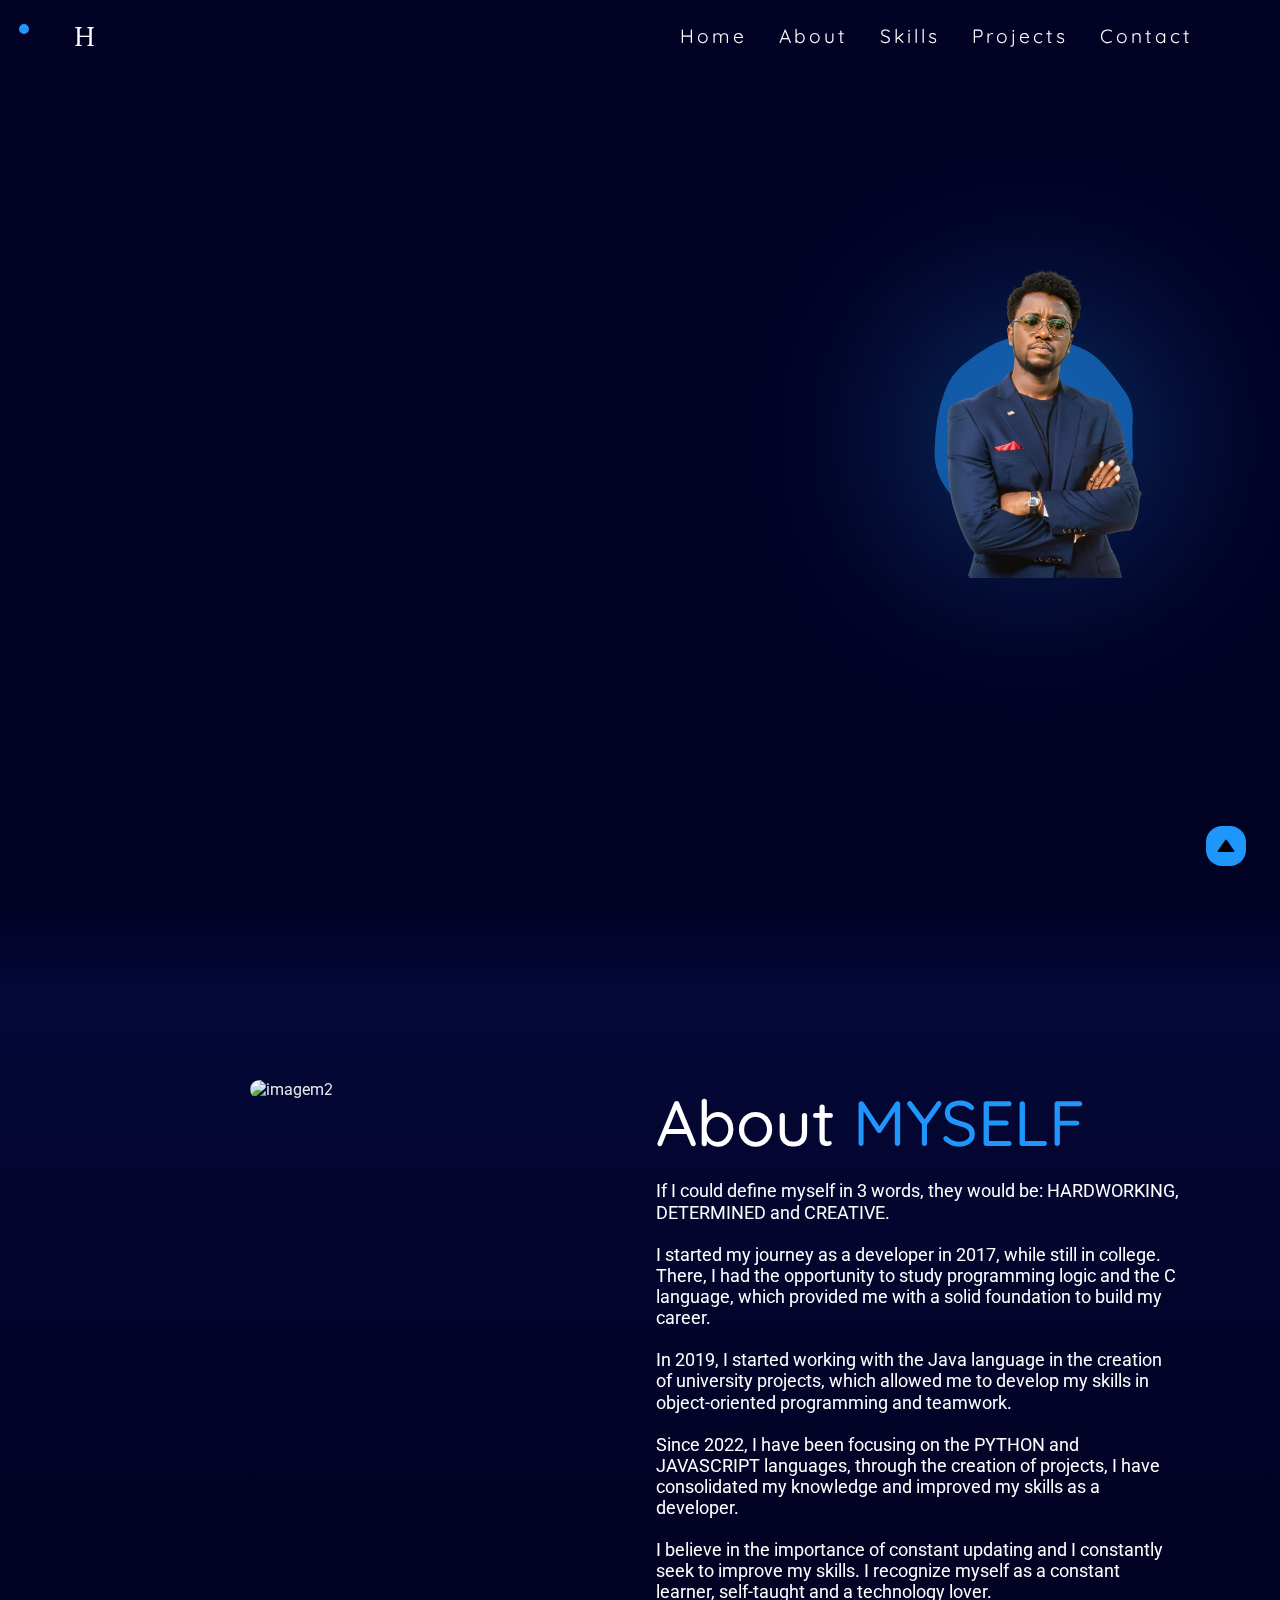
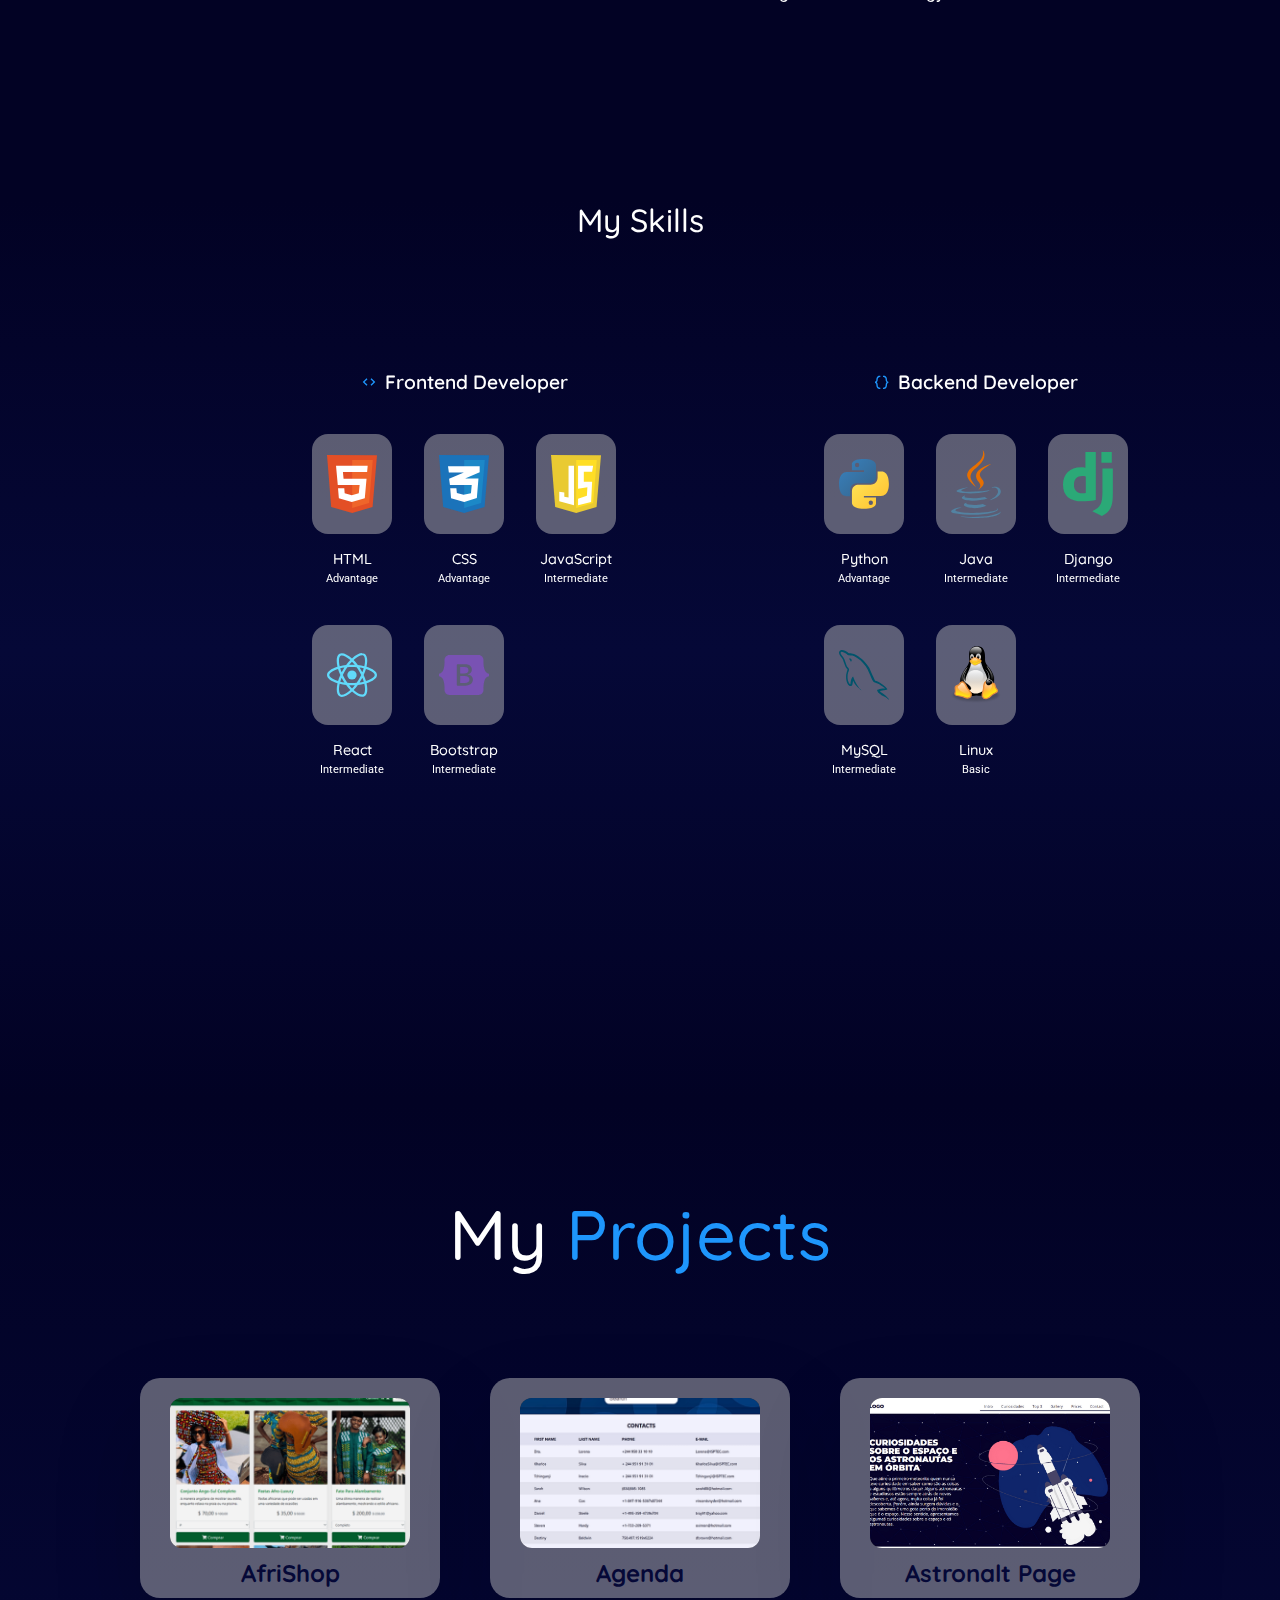
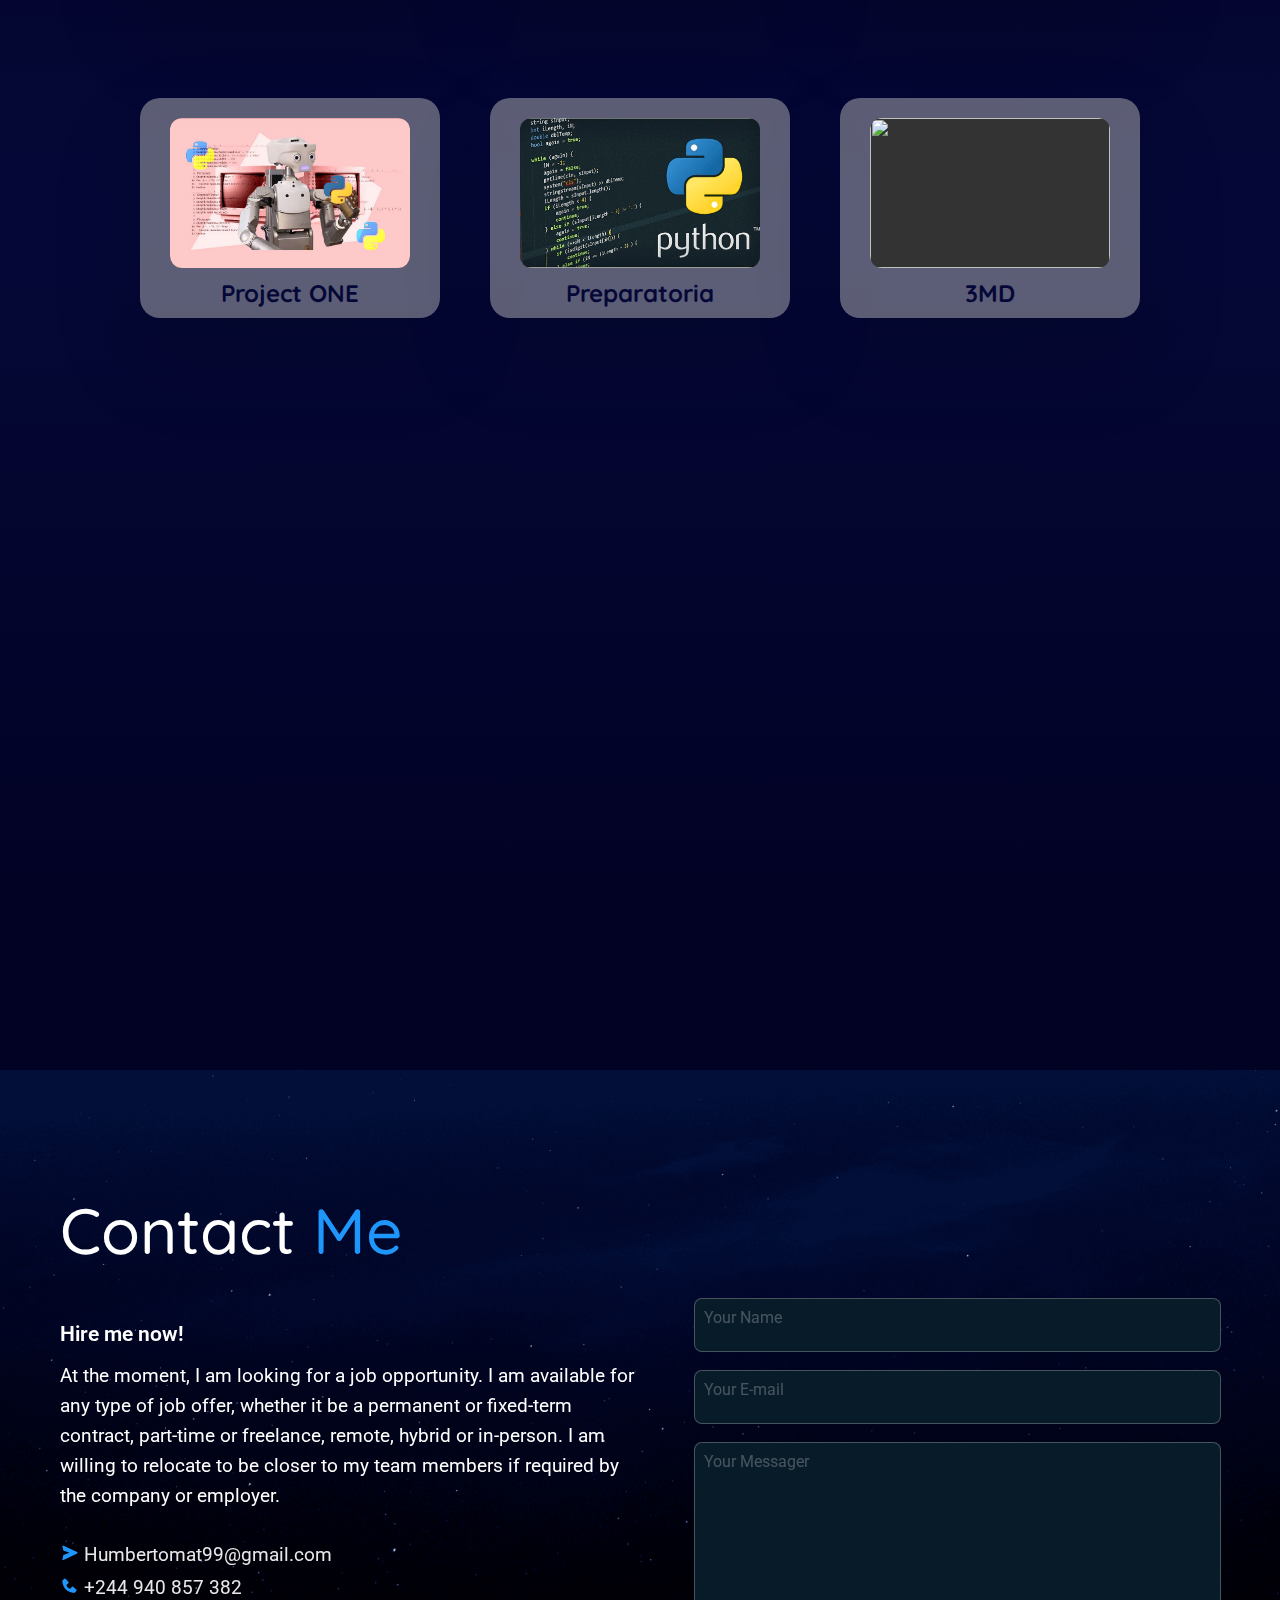
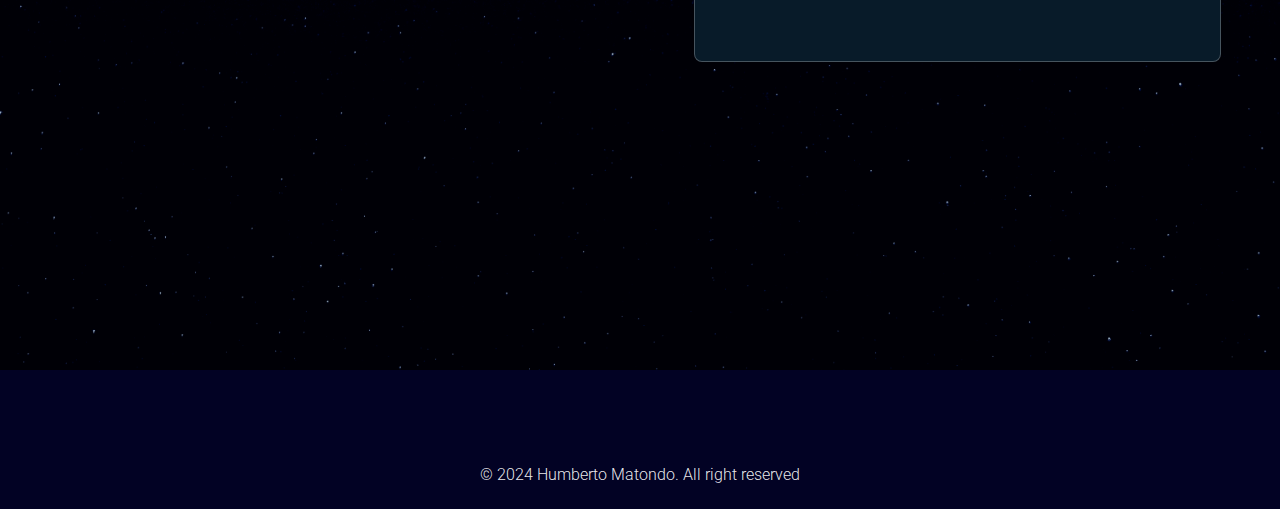
==== index.html @ 4052efee "index change" ====
<!DOCTYPE html>
<html lang="en">

<head>
    <meta charset="UTF-8">
    <meta name="viewport" content="width=device-width, initial-scale=1.0">
    <title>Humberto Matondo</title>
    <link rel="stylesheet" href="assets/css/styles.css">
    <link rel="stylesheet" href="assets/css/nav.css">
    <link rel="stylesheet" href="assets/css/projectos.css">
    <link rel="stylesheet" href="assets/css/skill.css">
    <link rel="stylesheet" href="assets/css/screembar.css">
    <link href='https://unpkg.com/boxicons@2.1.4/css/boxicons.min.css' rel='stylesheet'>
    <link rel="stylesheet" href="assets/Js/particlesjs-config.json">
    <link rel="icon" href="img/favicon.ico">
    <script src="https://unpkg.com/typed.js@2.1.0/dist/typed.umd.js"></script>
    <link href="https://cdn.jsdelivr.net/npm/remixicon@4.2.0/fonts/remixicon.css" rel="stylesheet" />
</head>

<body>
    <header class="header" id="header">
        <a href="#" class="logo">H<b></b></a>
        <nav class="navbar">
            <div class="mobile-menu">
                <div class="line1"></div>
                <div class="line2"></div>
                <div class="line3"></div>
            </div>
            <ul class="nav-list">
                <li><a href="#" style="--i:1">Home</a></li>
                <li> <a href="#about" style="--i:1">About</a></li>
                <li><a href="#skill" style="--i:2">Skills</a></li>
                <li><a href="#project" style="--i:3">Projects</a></li>
                <li><a href="#contact" style="--i:5">Contact</a></li>
            </ul>
        </nav>
    </header>

    <div class="scroll ">
        <section class="home" id="home">
            <div class="home-content">
                <h3>Hi, my name is</h3>
                <h1><span>Humberto Matondo</span></h1>
                <h3>And I'm a <span class="text"></span></h3>
                <p>
                    With two years of experience, I had the opportunity to develop several projects, some of which are
                    available in the Projects section and others are on my GitHub.
                </p>
                <div class="home-sci">
                    <a href="https://linkedin.com/in/humberto-matondo/" target="_blank" style="--i:6"><i
                            class='bx bxl-linkedin'></i></a>
                    <a href="https://github.com/Humberto-Matondo" target="_blank" style="--i:7"><i
                            class='bx bxl-github'></i></i></a>
                    <a href="https://www.instagram.com/_h.matt_/" target="_blank" style="--i:8"><i
                            class='bx bxl-instagram'></i></a>
                </div>
                <div class="button">
                    <button class="btns btn-box">
                        <a href="https://drive.google.com/file/d/1r4uX4sxBeFDdiZzdKrjmOX6FuI71TcNe/view?usp=drive_link"
                            target="_blank" style="text-decoration: none; color: #081b29;">Download CV-EN</a>
                    </button>
                    <button class="btns btn-box">
                        <a href="https://drive.google.com/file/d/1T_bQD29l5bA2knl8vH38c2DP1ueiUKvt/view?usp=drive_link"
                            target="_blank" style="text-decoration: none; color: #081b29;">Download CV-PT</a>
                    </button>
                </div>
            </div>
            <div class="home-image">
                <div class="img-box">
                    <img src="img/image.png" alt="">
                </div>
                <div class="liquid-shape">
                    <img src="img/Liquid.svg" alt="">
                </div>
                <div class="liquid-shape">
                    <img src="img/Liquid.svg" alt="">
                </div>
            </div>
            <div id="particles-js"></div>
        </section>

        <section class="about" id="about">
            <div class="about-img">
                <img src="./img/About.PNG" alt="imagem2">
            </div>
            <div class="about-text">
                <h2>About <span>MYSELF</span></h2>
                <br>
                <p>
                    If I could define myself in 3 words, they would be: HARDWORKING, DETERMINED and CREATIVE.
                    <br><br>
                    I started my journey as a developer in 2017, while still in college. There, I had the opportunity to
                    study programming logic and the C language, which provided me with a solid foundation to build my
                    career.
                    <br><br>
                    In 2019, I started working with the Java language in the creation of university projects,
                    which allowed me to develop my skills in object-oriented programming and teamwork.
                    <br><br>
                    Since 2022, I have been focusing on the PYTHON and JAVASCRIPT languages, through the creation of
                    projects, I have consolidated my knowledge and improved my skills as a developer.
                    <br><br>
                    I believe in the importance of constant updating and I constantly seek to
                    improve my skills. I recognize myself as a constant learner, self-taught and a technology lover.
                </p>
            </div>
        </section>
    </div>

    <section class="skills main-text2" >
        <br id="skill">
        <h1>My <span>Skills</span></h1>

        <div class="skill__container container grid">
            <div class="skills__container">
                <h3 class="skills__title">
                    <i class='bx bx-code'></i> Frontend Developer
                </h3>

                <div class="skills__info">

                    <div class="skills__data">
                        <div class="skills__blob">
                            <img src="img/html-1.svg" alt="skills image">
                        </div>
                        <h3 class="skills__name">HTML</h3>
                        <span class="skills__subtitle">Advantage</span>
                    </div>

                    <div class="skills__data">
                        <div class="skills__blob">
                            <img src="img/css-3.svg" alt="skills image">
                        </div>
                        <h3 class="skills__name">CSS</h3>
                        <span class="skills__subtitle">Advantage</span>
                    </div>

                    <div class="skills__data">
                        <div class="skills__blob">
                            <img src="img/javascript-1.svg" alt="skills image">
                        </div>
                        <h3 class="skills__name">JavaScript</h3>
                        <span class="skills__subtitle">Intermediate</span>
                    </div>

                    <div class="skills__data">
                        <div class="skills__blob">
                            <img src="img/react-2.svg" alt="skills image">
                        </div>
                        <h3 class="skills__name">React</h3>
                        <span class="skills__subtitle">Intermediate</span>
                    </div>

                    <div class="skills__data">
                        <div class="skills__blob">
                            <img src="img/bootstrap-5-1.svg" alt="skills image">
                        </div>
                        <h3 class="skills__name">Bootstrap</h3>
                        <span class="skills__subtitle">Intermediate</span>
                    </div>

                    <!--
                    <div class="skills__data">
                        <div class="skills__blob">
                            <img src="img/react-2.svg" alt="skills image">
                        </div>
                        <h3 class="skills__name">React</h3>
                        <span class="skills__subtitle">Basic</span>
                    </div>
                    -->

                </div>
            </div>
        </div>

        <div class="skill__container container grid">
            <div class="skills__container">
                <h3 class="skills__title">
                    <i class='bx bx-code-curly'></i>Backend Developer
                </h3>

                <div class="skills__info">

                    <div class="skills__data">
                        <div class="skills__blob">
                            <img src="img/python-5.svg" alt="skills image">
                        </div>
                        <h3 class="skills__name">Python</h3>
                        <span class="skills__subtitle">Advantage</span>
                    </div>

                    <div class="skills__data">
                        <div class="skills__blob">
                            <img src="img/java-14.svg" alt="skills image">
                        </div>
                        <h3 class="skills__name">Java</h3>
                        <span class="skills__subtitle">Intermediate</span>
                    </div>

                    <div class="skills__data">
                        <div class="skills__blob">
                            <img src="img/django.svg" alt="skills image">
                        </div>
                        <h3 class="skills__name">Django</h3>
                        <span class="skills__subtitle">Intermediate</span>
                    </div>

                    <div class="skills__data">
                        <div class="skills__blob">
                            <img src="img/mysql-6.svg" alt="skills image">
                        </div>
                        <h3 class="skills__name">MySQL</h3>
                        <span class="skills__subtitle">Intermediate</span>
                    </div>

                    <!--
                    <div class="skills__data">
                        <div class="skills__blob">
                            <img src="img/git-icon.svg" alt="skills image">
                        </div>
                        <h3 class="skills__name">Git</h3>
                        <span class="skills__subtitle">Intermediate</span>
                    </div>

                   
                    <div class="skills__data">
                        <div class="skills__blob">
                            <img src="img/postgresql.svg" alt="skills image">
                        </div>
                        <h3 class="skills__name">PostgreSQL</h3>
                        <span class="skills__subtitle">Basic</span>
                    </div>
                    
                    <div class="skills__data">
                        <div class="skills__blob">
                            <img src="img/docker-4.svg" alt="skills image">
                        </div>
                        <h3 class="skills__name">Docker</h3>
                        <span class="skills__subtitle">Basic</span>
                    </div>
                    -->

                    <div class="skills__data">
                        <div class="skills__blob">
                            <img src="img/tux.svg" alt="skills image">
                        </div>
                        <h3 class="skills__name">Linux</h3>
                        <span class="skills__subtitle">Basic</span>
                    </div>

                </div>
            </div>
        </div>

    </section>

    <section class="project" id="project">
        <div>
            <div class="main-text3">
                <br>
                <h2 class="h2">My <span>Projects</span> </h2>
                <br>

                <div class="container-proj">

                    <div class="card-proj" style="--clr: rgb(5, 8, 55);">
                        <div class="imgBX"><img src="img/4.png" alt=""></div>
                        <div class="content-proj">
                            <h2>AfriShop</h2>
                            <p>
                                Is an e-commerce app created in Python and Django especially for lovers of African culture.
                            </p>
                            <a href="https://github.com/Humberto-Matondo/AfroShop" target="_blank"><i
                                    class='bx bx-link-external'></i></a>
                        </div>
                    </div>
                    <div class="card-proj" style="--clr: rgb(5, 8, 55);">
                        <div class="imgBX"><img src="img/2.png" alt=""></div>
                        <div class="content-proj">
                            <h2>Agenda</h2>
                            <p>
                                It's an application developed to provide users with an effective and intuitive solution
                                for managing phone contacts.
                            </p>
                            <a href="https://github.com/Humberto-Matondo/Agenda" target="_blank"><i
                                    class='bx bx-link-external'></i></a>
                        </div>
                    </div>
                    <div class="card-proj" style="--clr: rgb(5, 8, 55);">
                        <div class="imgBX"><img src="img/3.png" alt=""></div>
                        <div class="content-proj">
                            <h2>Astronalt Page</h2>
                            <p>
                                A interactive landing page that provides visitors with a fascinating glimpse
                                into the lives of astronauts as they explore space.
                            </p>
                            <a href="https://github.com/Humberto-Matondo/Landing-Page" target="_blank"><i
                                    class='bx bx-link-external'></i></a>
                        </div>
                    </div>                 
                    <div class="card-proj" style="--clr: rgb(5, 8, 55);">
                        <div class="imgBX"><img src="img/Robo.jpg" alt=""></div>
                        <div class="content-proj">
                            <h2>Project ONE</h2>
                            <p>
                                It's a robot developed in Python, using Selenium to automate the task of going to my Linkdin profile.
                            </p>
                            <a href="https://github.com/Humberto-Matondo/Automation_Projects/tree/main/project_1"
                                target="_blank"><i class='bx bx-link-external'></i></a>
                        </div>
                    </div>
                    <div class="card-proj" style="--clr: rgb(5, 8, 55);">
                        <div class="imgBX"><img src="img/5.png" alt=""></div>
                        <div class="content-proj">
                            <h2>Preparatoria</h2>
                            <p>
                                It is a simple algorithm developed with PYTHON, to help with the management of a public
                                school.
                            </p>
                            <a href="https://github.com/Humberto-Matondo/Sistema_Preparatoria" target="_blank"><i
                                    class='bx bx-link-external'></i></a>
                        </div>
                    </div>
                    <div class="card-proj" style="--clr: rgb(5, 8, 55);">
                        <div class="imgBX"><img src="img/1.png" alt=""></div>
                        <div class="content-proj">
                            <h2>3MD</h2>
                            <p>
                                It is a simple software created in JAVA, SWING, and MySQL, to help families manage their finances.
                            </p>
                            <a href="https://github.com/Humberto-Matondo/Sistema-de-Gestao-Financeiro"
                                target="_blank"><i class='bx bx-link-external'></i></a>
                        </div>
                    </div>

                </div>
            </div>
        </div>
    </section>

    <section class="contact" id="contact">
        <div class="contact-text">
            <h2>Contact <span>Me</span></h2>
            <h4>Hire me now!</h4>
            <p>
                At the moment, I am looking for a job opportunity. I am available for any type of job offer,
                whether it be a permanent or fixed-term contract, part-time or freelance, remote, hybrid or in-person.
                I am willing to relocate to be closer to my team members if required by the company or employer.
            </p>
            <div class="contact-list">
                <li><i class='bx bxs-send' style="color: #1e96fc ;"></i> Humbertomat99@gmail.com </li>
                <li><i class='bx bxs-phone' style="color: #1e96fc ;"></i> +244 940 857 382 </li>
            </div>
            <div class="contact-icons">
                <a href="https://linkedin.com/in/humberto-matondo/" target="_blank" style="--i:10"><i
                        class='bx bxl-linkedin'></i></a>
                <a href="https://github.com/Humberto-Matondo" target="_blank" style="--i:11"><i
                        class='bx bxl-github'></i></i></a>
                <a href="https://www.instagram.com/_h.matt_/" target="_blank" style="--i:13"><i
                        class='bx bxl-instagram'></i></a>
            </div>
        </div>
        <div class="contact-form">
            <form action="" id="contact-forms">
                <div class="inputBox">
                    <input type="text" name="user_name" required>
                    <span>Your Name</span>
                </div>
                <div class="inputBox">
                    <input type="email" name="user_email" required>
                    <span>Your E-mail</span>
                </div>
                <div class="inputBox">
                    <textarea name="user_message" id="" cols="40" rows="10" required></textarea>
                    <span>Your Messager</span>
                </div>
                <input type="submit" value="Enviar" class="send" id="send">
            </form>
        </div>

        <div id="particles"></div>
    </section>

    <footer class="footer">
        <div class="last-text">
            <p>© 2024 Humberto Matondo. All right reserved</p>
        </div>
    </footer>

    <a href="#" class="top"><i class='bx bxs-up-arrow' undefined></i></a>
    <script src="assets/Js/main.js"></script>
    <script src="assets/Js/Card_Slider.js"></script>
    <script src="assets/Js/header.js"></script>
    <script src="assets/Js/activeLink.js"></script>
    <script src="assets/Js/particles.js"></script>
    <script src="assets/Js/app copy.js"></script>
    <script src="assets/Js/contact.js"></script>
    <script src="assets/Js/nav.js"></script>
    <script src="https://cdn.jsdelivr.net/npm/@emailjs/browser@4/dist/email.min.js"></script>
    <script src="assets/Js/scrollreveal.min.js"></script>
    <script src="https://unpkg.com/scrollreveal"></script>
    <script src="assets/Js/scroolAnimation.js"></script>
</body>

</html>
---- assets/css/styles.css ----
@import url('https://fonts.googleapis.com/css2?family=Lora:ital,wght@0,400..700;1,400..700&display=swap');
@import url('https://fonts.googleapis.com/css2?family=Lora:ital,wght@0,400..700;1,400..700&family=Roboto:ital,wght@0,100;0,300;0,400;0,500;0,700;0,900;1,100;1,300;1,400;1,500;1,700;1,900&display=swap');
@import url('https://fonts.googleapis.com/css2?family=Quicksand:wght@300..700&family=Yellowtail&display=swap');

:root {
    --title-font: "Quicksand", sans-serif;
    --body-font: "Roboto", sans-serif;
    --cor-secundaria: #1e96fc !important;
    --tamanho-dos-textos: 16px;
    --tamanho-dos-titulos: 20px;
    --brilho-cor-secundaria: #1e96fc !important;
    --header-padding: 2rem;
    --nav-width: -10rem;
}

* {
    margin: 0;
    padding: 0;
    box-sizing: border-box;
    scroll-behavior: smooth;
}

body {
    color: #fafafaed;
    background-color: #020224;
    font-family: var(--body-font);
    overflow-x: hidden;
}

h1,
h2,
h3 {
    color: white;
    font-family: var(--title-font);
    font-weight: 500;
}

.scroll {
    scroll-snap-type: y mandatory;
}

.scroll section {
    position: sticky;
    top: 0;
    left: 0;
    scroll-snap-align: start;
}


.home .home-content h1 span {
    color: var(--cor-secundaria);
}

.home {
    position: relative;
    width: 100%;
    justify-content: space-between;
    height: 100vh;
    background: url(/img/Estrelado.png) no-repeat;
    background-size: cover;
    display: flex;
    align-items: center;
    padding: 4.375rem 10% 0;
}

#particles-js {
    position: absolute;
    top: 0;
    left: 0;
    width: 100%;
    height: 100%;
    z-index: -1;
}


.home-content {
    max-width: 37.5rem;
    opacity: 0;
    animation: slideRight 1s ease forwards;
}

.home-content h3 {
    font-size: 2rem;
    font-weight: 700;
    opacity: 0;
    animation: slideRight 1s ease forwards;
}

.home-content h3:nth-of-type(2) {
    margin-bottom: 1.875rem;
}

.home-content h3 span {
    color: var(--cor-secundaria);
}

.home-content h1 {
    font-size: 3rem;
    font-weight: 700;
    margin: -0.1875rem 0;
}

.home-content p {
    font-size: 1.25rem;
    opacity: 0;
    animation: slideRight 1s ease forwards;
}

.home-sci a {
    display: inline-flex;
    justify-content: center;
    align-items: center;
    width: 2.5rem;
    height: 2.5rem;
    background: transparent;
    border: 2px solid var(--cor-secundaria);
    border-radius: 50%;
    font-size: 1.25rem;
    color: var(--cor-secundaria);
    text-decoration: none;
    margin: 1.87rem .9rem 1.87rem 0;
    opacity: 0;
    animation: slideRight 1s ease forwards;
    animation-delay: calc(.2s * var(--i));
}

.home-sci a:hover {
    background: var(--cor-secundaria);
    color: #081b29;
    box-shadow: 0 0 1.25rem var(--cor-secundaria);
}

button {
    outline: none;
    border: none;
    cursor: pointer;
    text-transform: capitalize;
}

.btn-box {
    display: inline-block;
    padding: 0.75rem 1.75rem;
    background: var(--cor-secundaria);
    border-radius: 20px;
    font-size: 1rem;
    color: #081b29;
    letter-spacing: 1px;
    text-decoration: none;
    font-weight: 600;
    opacity: 0;
    animation: slideTop 1s ease forwards;
    animation-delay: 2s;
    box-shadow: 0 0 5px var(--cor-secundaria), 0 0 25px var(--cor-secundaria);
}

.btn-box:hover {
    box-shadow: 0 0 5px var(--brilho-cor-secundaria), 0 0 25px var(--brilho-cor-secundaria), 0 0 50px var(--brilho-cor-secundaria), 0 0 100px var(--brilho-cor-secundaria), 0 0 200px var(--brilho-cor-secundaria);
}

.home-image {
    position: relative;
    top: -8%;
    left: 10%;
    z-index: 3;
}

.img-box {
    text-align: center;
}

.img-box img {
    width: 100%;
    max-width: 55%;
    height: auto;
}

.liquid-shape {
    position: absolute;
    width: 50%;
    height: 50%;
    z-index: -1;
    top: 23%;
    left: 23%;
}

.liquid-shape:nth-child(2) {
    filter: blur(100px);
}

.about {
    height: 100vh;
    display: grid;
    grid-template-columns: repeat(2, 1fr);
    align-items: center;
    gap: 2rem;
    scroll-snap-align: center;
    background: rgb(2, 2, 36);
    background: linear-gradient(0deg, rgba(2, 2, 36, 1) 30%, rgba(5, 8, 55, 1) 90%, rgba(5, 8, 55, 0) 100%);
}

.about-img {
    height: 60%;
    width: 60%;
}

.about-img img {
    margin-top: 0px;
    margin-left: 250px;
    width: 90%;
    border-radius: 100px;
}

.about-text {
    margin-right: 100px;
}

.about-text h2 {
    padding-top: 50px;
    padding-bottom: -10%;
    font-size: 4rem;
}

.about-text h2 span {
    color: var(--cor-secundaria);
}

.about-text p {
    color: rgb(255, 255, 255);
    font-size: 110%;
    line-height: 1.2;
    margin-bottom: 4rem;
    width: 100%;
}


#particles {
    position: absolute;
    top: 0;
    left: 0;
    width: 100%;
    height: 100%;
    z-index: -1;
}

.contact {
    position: relative;
    height: 100vh;
    width: 100%;
    display: grid;
    grid-template-columns: repeat(2, 1fr);
    align-items: center;
    gap: 3rem;
    padding-left: 60px;
    margin-top: 130px;
    background: url(/img/Invertido.png);
    background-size: cover;
    z-index: 1;
}

.contact-text h2 {
    font-size: 4rem;
    line-height: 1;
    margin: 60px 0;

}

.contact-text h2 span {
    color: var(--cor-secundaria);
}

.contact-text h4 {
    margin: 15px 0;
    color: rgb(255, 255, 255);
    font-size: 1.3rem;
    font-weight: 600;
}

.contact-text p {
    color: rgb(255, 255, 255);
    font-size: 1.2rem;
    line-height: 30px;
    margin-bottom: 2rem;
}

.contact-list {
    margin-bottom: -1rem;
}

.contact-list li {
    margin-bottom: 10px;
    display: block;
    font-size: 1.2rem;
}

.contact-list li a:hover {
    transform: scale(1.01) translateY(-5px);
    color: var(--cor-secundaria);
}

.contact-icons i {
    display: inline-flex;
    justify-content: center;
    align-items: center;
    width: 40px;
    height: 40px;
    background: transparent;
    border: 2px solid var(--cor-secundaria);
    border-radius: 50%;
    font-size: 20px;
    color: var(--cor-secundaria);
    text-decoration: none;
    margin: 30px 15px 240px 0;
    transition: .5s ease;
    opacity: 0;
    animation: slideRight 1s ease forwards;
    animation-delay: calc(.2s * var(--i));

}

.contact-icons i:hover {
    background: var(--cor-secundaria);
    color: #000;
    box-shadow: 0 0 20px var(--cor-secundaria);
}

.inputBox {
    margin-bottom: 10px;
}

.inputBox span {
    position: absolute;
    left: 0;
    padding: 10px;
    pointer-events: none;
    font-size: 1em;
    color: rgba(255, 255, 255, 0.25);
    transition: 0.5s;

}

.inputBox textarea:valid~span,
.inputBox textarea:focus~span,
.inputBox input:valid~span,
.inputBox input:focus~span {
    color: var(--cor-secundaria);
    transform: translateX(10px) translateY(-7px);
    font-size: 1em;
    padding: 0 10px;
    background: #081b29;
    border-left: 1px solid var(--cor-secundaria);
    border-right: 1px solid var(--cor-secundaria);
    letter-spacing: 0.2em;
}

.inputBox:nth-child(3) textarea:valid~span,
.inputBox:nth-child(3) textarea:focus~span,
.inputBox:nth-child(3) input:valid~span,
.inputBox:nth-child(3) input:focus~span {
    background: var(--cor-secundaria);
    color: #1d2b3a;
    border-radius: 2px;
}

.inputBox textarea:valid,
.inputBox textarea:focus,
.inputBox input:valid,
.inputBox input:focus {
    border: 1px solid var(--cor-secundaria);
}

.contact-form form {
    position: relative;
}

.contact-form form input,
form textarea {
    border: none;
    outline: none;
    width: 90%;
    padding: 17px;
    background: #081b29;
    border: 1px solid rgb(255, 255, 255, 0.25);
    color: var(--cor-secundaria);
    font-size: 1rem;
    font-weight: 600;
    margin-bottom: 0.5rem;
    border-radius: 0.5rem;
}

.contact-form textarea {
    resize: none;
    height: 220px;
}

.contact-form form .send {
    display: inline-block;
    padding: 14px 50px;
    background: var(--cor-secundaria);
    border-radius: 9px;
    font-size: 18px;
    color: #081b29;
    letter-spacing: 1px;
    text-decoration: none;
    font-weight: 600;
    opacity: 0;
    animation: slideTop 1s ease forwards;
    animation-delay: 2s;
    box-shadow: 0 0 5px var(--cor-secundaria), 0 0 25px var(--cor-secundaria);
    cursor: pointer;
}

.contact-form form .send:hover {
    box-shadow: 0 0 5px var(--brilho-cor-secundaria),
        0 0 25px var(--brilho-cor-secundaria),
        0 0 50px var(--brilho-cor-secundaria),
        0 0 100px var(--brilho-cor-secundaria),
        0 0 200px var(--brilho-cor-secundaria);
}

.last-text p {
    width: 100%;
    text-align: center;
    padding: 25px 0;
    font-weight: 300;
    margin-top: 70px;
}

.top {
    position: fixed;
    bottom: 2.1rem;
    right: 2.1rem;
    z-index: 2;
}

.top i {
    color: #000;
    background: var(--cor-secundaria);
    font-size: 20px;
    padding: 10px;
    border-radius: 1rem;

}

.top i:hover {
    box-shadow: 0 0 5px var(--brilho-cor-secundaria),
        0 0 25px var(--brilho-cor-secundaria),
        0 0 50px var(--brilho-cor-secundaria),
        0 0 100px var(--brilho-cor-secundaria),
        0 0 200px var(--brilho-cor-secundaria);
}

@keyframes slideRight {
    0% {
        transform: translateX(-100px);
        opacity: 0;
    }

    100% {
        transform: translateX(0px);
        opacity: 1;
    }
}

@keyframes slideTop {
    0% {
        transform: translateY(100px);
        opacity: 0;
    }

    100% {
        transform: translateY(0px);
        opacity: 1;
    }
}

@media (max-width: 1150px) {

    .home {
        width: fit-content;
    }

    .home-content {
        width: auto;
    }

    .home-content h1 {
        font-size: 2rem;
    }

    .home-content h3,
    p,
    .home-sci .button {
        font-size: 1.5rem;
    }

    .home-content .button {
        display: flex;
        justify-content: space-around;
    }

    .about {
        display: flex;
        justify-content: center;
    }


}

@media (max-width: 500px) {
    section {
        align-items: center;
        justify-content: center;
        text-align: center;
    }

    .about {
        display: flex;
        flex-direction: column;
        justify-content: space-around;
        align-items: center;
        text-align: center;
    }

    .about-img {
        display: none;
    }

    .about-text {
        margin-right: 0px;
    }

    .about-text h2 {
        margin: 50px;
        font-size: 3.5rem;
        line-height: 1;
    }

    .about-text p {
        font-size: 1rem;
        line-height: 1.5;
    }

    .contact {
        margin: 0;
        padding-left: 3%;
    }

    .contact-text {
        text-align: center;
    }

    .contact {
        display: flex;
        flex-direction: column;
        justify-content: center;
        align-items: center;
    }

    .contact-text h2 {
        font-size: 3.5rem;
        line-height: 1;
        margin: 60px 0;
        text-align: center;

    }

    .contact-text h4 {
        margin: 15px 0;
        color: rgb(255, 255, 255);
        font-size: 1rem;
    }

    .contact-text p {
        color: rgb(255, 255, 255);
        font-size: .9rem;
        line-height: 1.4rem;
        width: 96%;
    }

    .contact-list li {
        margin-bottom: 10px;
        display: block;
        font-size: .9rem;
        text-align: center;
    }

    .contact-icons i {
        position: relative;
        left: 25px;
        width: 20px;
        height: 20px;
        font-size: 10px;
        margin: 30px 50px 20px 0;
    }

    .contact-form {
        align-items: center;
        text-align: center;
    }

    .inputBox span {
        left: 5%;
    }

    .contact-form form input,
    form textarea {
        width: 90%;
        padding: 15px;
        margin-right: 0.7rem;

    }

    .contact-form textarea {
        height: 200px;
    }

    footer {
        position: relative;
        text-align: center;
    }

    .last-text p {
        font-size: .7rem;
        width: 100%;
        text-align: center;
        font-weight: 300;
    }


}
---- assets/css/nav.css ----
a {
    color: #fff;
    text-decoration: none;
    transition: 0.3s;
}

a:hover {
    opacity: 0.7;
}

nav {
    display: flex;
    margin-right: 1%;
    font-family: "Quicksand", sans-serif;
}

.header {
    position: fixed;
    left: 0;
    top: 0;
    width: 100%;
    display: flex;
    align-items: center;
    justify-content: space-around;
    z-index: 100;
    height: 8vh;
    animation: slideRight 1s ease forwards;
    animation-delay: calc(.2s * var(--i));
}

.header.sticky {
    background: rgb(5, 8, 55);
    background: linear-gradient(0deg, rgba(5, 8, 55, 0) 0%, rgba(5, 8, 55, 1) 20%, rgba(2, 2, 36, 1) 100%);
}

.header.sticky .navbar a {
    color: white;
}

.header.sticky .navbar a:hover {
    color: var(--cor-secundaria);
}

.logo {
    font-size: 27px;
    text-transform: uppercase;
    letter-spacing: 4px;
    color: #ffff;
    cursor: pointer;
    animation: slideTop 1s ease forwards;
    font-family: "Lora", serif;
}

.logo b {
    position: absolute;
    top: 1.5rem;
    left: 1.2rem;
    width: 0.5rem;
    height: 0.5rem;
    border: 5px solid var(--cor-secundaria);
    border-radius: 100%;
}

.navbar a:hover {
    color: var(--cor-secundaria);
}

.logo:hover {
    color: var(--cor-secundaria);
}

.nav-list {
    list-style: none;
    display: flex;
    font-size: 1.2rem;
    padding-left: 25rem;
}

.nav-list li {
    letter-spacing: 3px;
    margin-left: 32px;
}

.mobile-menu {
    display: none;
    cursor: pointer;
}

.mobile-menu div {
    width: 32px;
    height: 2px;
    background: #fff;
    margin: 8px;
    transition: 0.3s;
}

.nav-list.active {
    transform: translateX(0);
}

@keyframes navLinkFade {
    from {
        opacity: 0;
        transform: translateX(50px);
    }

    to {
        opacity: 1;
        transform: translateX(0);
    }
}

.mobile-menu.active .line1 {
    transform: rotate(-45deg) translate(-8px, 8px);
}

.mobile-menu.active .line2 {
    opacity: 0;
}

.mobile-menu.active .line3 {
    transform: rotate(45deg) translate(-5px, -7px);
}

@media screen and (max-width: 1150px) {
    body {
        overflow-x: hidden;
    }

    .nav-list {
        position: absolute;
        top: 7vh;
        right: 0;
        width: 100%;
        height: 90vh;
        background: #02023a;
        flex-direction: column;
        align-items: center;
        justify-content: space-around;
        transform: translateX(100%);
        transition: transform 0.3s ease-in;
        z-index: 1;
    }

    .nav-list li {
        margin-left: -50%;
        opacity: 0;
    }

    .mobile-menu {
        display: block;
    }
}

@media (max-width: 437px) {
    
}
---- assets/css/projectos.css ----
:root {
    --cor-secundaria: #0ef;
    --tamanho-dos-textos: 16px;
    --tamanho-dos-titulos: 20px;
    --brilho-secundaria: cyan;
}

.project {
    position: relative;
    width: 100%;
    justify-content: space-between;
    height: 160vh;
    background: rgb(2, 2, 36);
    background: linear-gradient(0deg, rgba(2, 2, 36, 1) 0%, rgba(5, 8, 55, 1) 50%, rgba(2, 2, 36, 1) 100%);
}

.main-text3 .h2 {
    margin-top: 80px;
    font-size: 70px;
    line-height: 1;
    text-align: center;
}

.main-text3 .h2 span {
    color: var(--cor-secundaria);
}

.container-proj {
    position: relative;
    display: flex;
    justify-content: center;
    align-items: center;
    flex-wrap: wrap;
    gap: 100px 50px;
    padding: 90px 50px;
}

.container-proj .card-proj {
    position: relative;
    justify-content: center;
    align-items: flex-start;
    width: 300px;
    height: 220px;
    background-color: rgba(192, 192, 192, 0.467);
    border-radius: 20px;
    box-shadow: 0 40px 90px rgba(0, 0, 0, 0.15);
    transition: 0.5s;
}

.container-proj .card-proj:hover {
    height: 350px;
}

.container-proj .card-proj .imgBX {
    position: absolute;
    top: 20px;
    left: 10%;
    width: 240px;
    height: 150px;
    background: #333;
    border-radius: 12px;
    overflow: hidden;
    transition: 0.4s;
}

.container-proj .card-proj:hover .imgBX {
    top: -100px;
    scale: 0.8;
    box-shadow: 0 15px 45px rgba(0, 0, 0, 0.4);
}

.container-proj .card-proj .imgBX img {
    position: absolute;
    top: 0;
    left: 0;
    width: 100%;
    height: 100%;
    object-fit: cover;
}

.container-proj .card-proj .content-proj {
    position: absolute;
    top: 180px;
    padding: 0 30px;
    height: 35px;
    overflow: hidden;
    text-align: center;
    transition: 0.5s;
}

.container-proj .card-proj:hover .content-proj {
    top: 80px;
    height: 320px;
}

.container-proj .card-proj .content-proj h2 {
    padding-bottom: 20px;
    font-size: 1.5rem;
    font-weight: 700;
    color: var(--clr);
}

.container-proj .card-proj .content-proj p {
    color: rgb(5, 8, 55);
    font-size: 1rem;
    text-align: center;
}

.container-proj .card-proj .content-proj a {
    position: relative;
    top: 10px;
    display: inline-block;
    color: #fff;
    font-weight: 500;
    text-decoration: none;
    border-radius: 8px;
}

.container-proj .card-proj .content-proj i {
    margin-top: 10px;
    font-size: 20px;
    background: var(--clr);
    color: #fff;
    width: 50px;
    height: 50px;
    display: flex;
    align-items: center;
    justify-content: center;
    border-radius: 50%;
}

@media screen and (max-width: 1150px) {

    .container-proj .card-proj {
        width: 40%;
        height: 250px;
    }

    .container-proj .card-proj:hover {
        height: 300px;
    }

    .container-proj .card-proj .imgBX {
        left: 10%;
        top: 20px;
        width: 80%;
        height: 60%;
    }

    .container-proj .card-proj:hover .imgBX {
        scale: 0.75;
        box-shadow: 0 15px 45px rgba(0, 0, 0, 0.4);
    }

    .container-proj .card-proj .imgBX img {
        position: absolute;
        top: 0;
        left: 0;
        width: 100%;
        height: 100%;
        object-fit: cover;
    }

    .container-proj .card-proj .content-proj h2 {
        padding-bottom: 10px;
        font-size: 1.5rem;
        font-weight: 700;
        color: var(--clr);
    }

    .container-proj .card-proj .content-proj p {
        color: rgb(5, 8, 55);
        font-size: 0.9rem;
        text-align: center;
    }

    .container-proj .card-proj .content-proj {
        top: 190px;
        height: 35px;
    }

    .container-proj .card-proj:hover .content-proj {
        top: 90px;
    }

    .container-proj .card-proj .content-proj i {
        font-size: 10px;
        width: 40px;
        height: 40px;
    }
}

@media (max-width: 500px) {
    .main-text3 .h2 {
        font-size: 3.5rem;
        line-height: 1;
    }
    
    .container-proj .card-proj {
        width: 80%;
        height: 200px;
    }

    .container-proj .card-proj:hover {
        height: 300px;
    }

    .container-proj .card-proj .imgBX {
        left: 10%;
        top: 20px;
        width: 80%;
        height: 70%;
    }

    .container-proj .card-proj:hover .imgBX {
        top: -80px;
        scale: 0.75;
        box-shadow: 0 15px 45px rgba(0, 0, 0, 0.4);
    }

    .container-proj .card-proj .content-proj h2 {
        padding-bottom: 5px;
        font-size: 1.3rem;
        font-weight: 700;
        color: rgb(5, 8, 55);
    }

    .container-proj .card-proj .content-proj p {
        color: rgb(5, 8, 55);
        font-size: 0.9rem;
        text-align: center;
    }

    .container-proj .card-proj .content-proj {
        top: 190px;
        height: 35px;
    }

    .container-proj .card-proj:hover .content-proj {
        top: 130px;
    }

    .container-proj .card-proj .content-proj i {
        font-size: 10px;
        width: 30px;
        height: 30px;
    }
    .container-proj .card-proj .content-proj {
        top: 170px;
        height: 30px;
    }
}
---- assets/css/skill.css ----
:root {
    --cor-secundaria: #2720e2;
    --tamanho-dos-textos: 16px;
    --tamanho-dos-titulos: 20px;
    --brilho-secundaria: cyan;
}

.main-text2 .h2 {
    margin-top: 50px;
    font-size: 70px;
    line-height: 1;
    text-align: center;
}

.main-text2 .h2 span {
    color: var(--cor-secundaria);
}

.container {
    max-width: 1024px;
    margin-inline: 1.5rem;
}

.grid {
    display: grid;
    gap: 1.5rem;
}

.section {
    padding-block: 2.5rem;
    height: 100vh;
    width: 100%;
}

.skills {
    display: flex;
    flex-direction: row;
    gap: 10rem;
    justify-content: center;
    width: 100%;
    height: 100vh;
    background: rgb(2, 2, 36);
    background: linear-gradient(0deg, rgba(2, 2, 36, 1) 0%, rgba(5, 8, 55, 1) 50%, rgba(2, 2, 36, 1) 100%);
}

.skills h1 {
    position: absolute;
}

.skill__container {
    row-gap: 1.5rem;
    position: relative;
    bottom: -170px;
}

.skills__title {
    display: flex;
    justify-content: center;
    align-items: center;
    column-gap: .5rem;
    font-size: 1.2rem;
    font-weight: 600;
    margin-bottom: 2.5rem;
}

.skills__title i {
    font-size: 1rem;
    font-weight: initial;
    color: var(--cor-secundaria);
}

.skills__info,
.skills__data,
.skills__blob {
    display: grid;
}


.skills__info {
    grid-template-columns: repeat(3, 1fr);
    gap: 2.5rem 2rem;
}

.skills__data {
    justify-content: center;
    text-align: center;
}

.skills__blob {
    width: 80px;
    height: 100px;
    background-color: rgba(192, 192, 192, 0.467);
    border-radius: 1rem;
    place-items: center;
    margin-bottom: 1rem;
}

.skills__blob img {
    width: 50px;
}

.skills__name {
    font-size: .9rem;
    margin-bottom: .25rem;
}

.skills__subtitle {
    font-size: .7rem;
    color: #fff;
}

.skills__blob img:hover {
    animation: bounce-skills .6s;
}

@keyframes bounce-skills {
    0% {
        transform: translate(0);
    }

    50% {
        transform: translateY(-6px);
    }

    80% {
        transform: translateY(-3px);
    }

    100% {
        transform: translate(0);
    }

}
---- assets/css/screembar.css ----
body {
    --sb-track-color: #020224;
    --sb-thumb-color: #1e96fc;
    --sb-size: 8px;
  }
  
  body::-webkit-scrollbar {
    width: var(--sb-size)
  }
  
  body::-webkit-scrollbar-track {
    background: var(--sb-track-color);
    border-radius: 6px;
  }
  
  body::-webkit-scrollbar-thumb {
    background: var(--sb-thumb-color);
    border-radius: 6px;
    
  }
  
  @supports not selector(::-webkit-scrollbar) {
    body {
      scrollbar-color: var(--sb-thumb-color)
                       var(--sb-track-color);
    }
  }
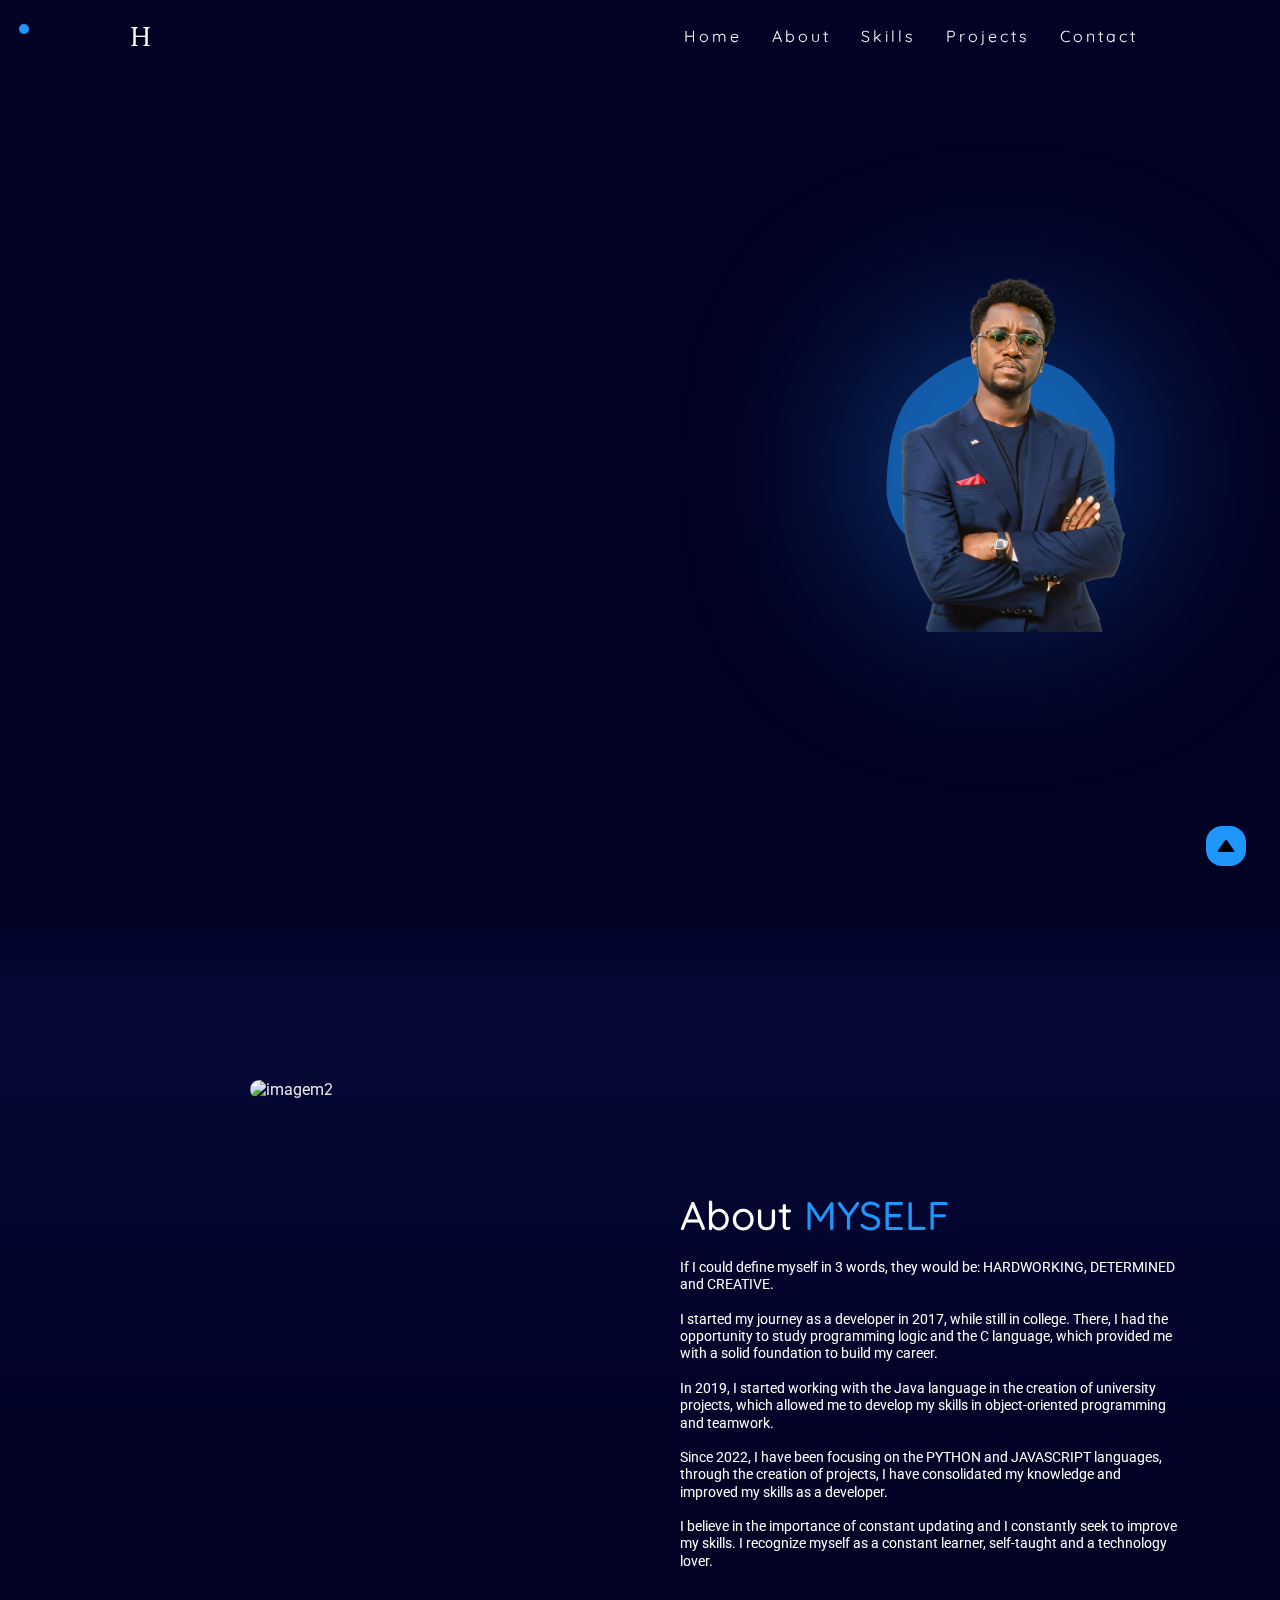
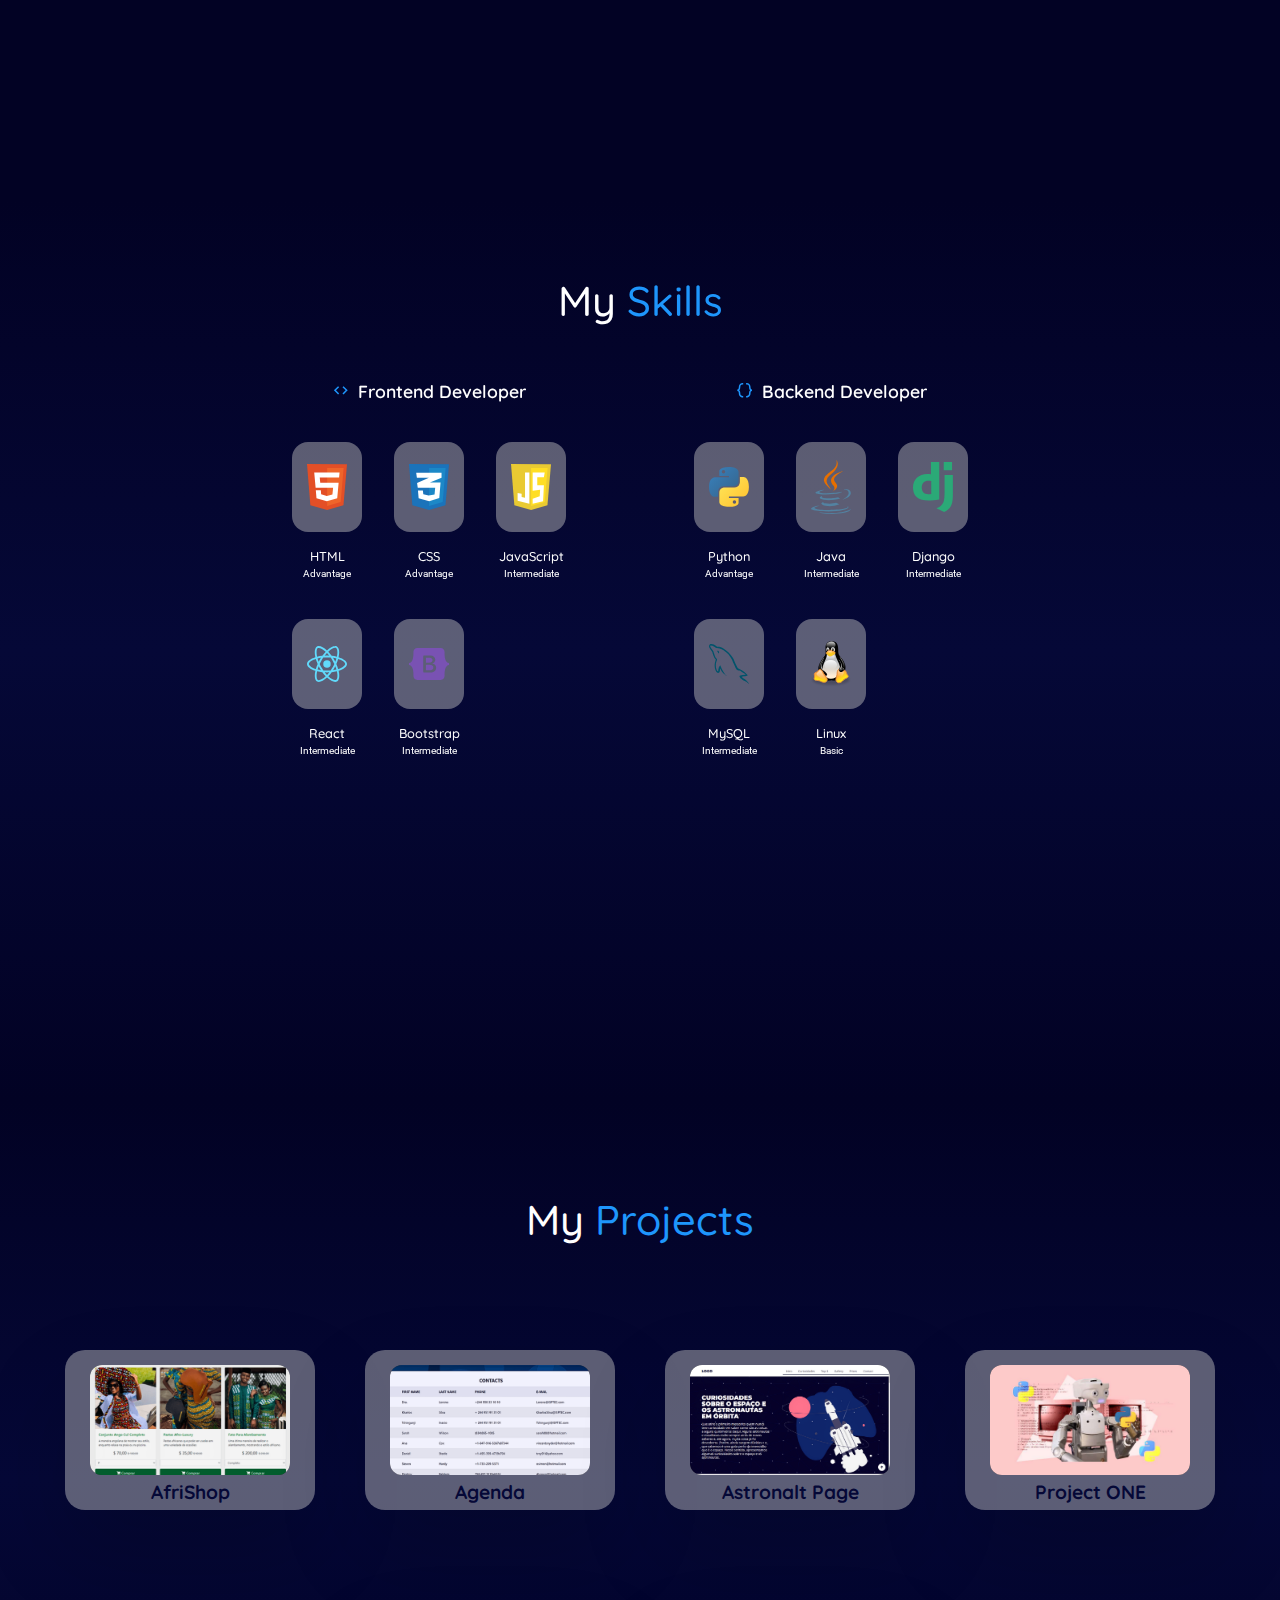
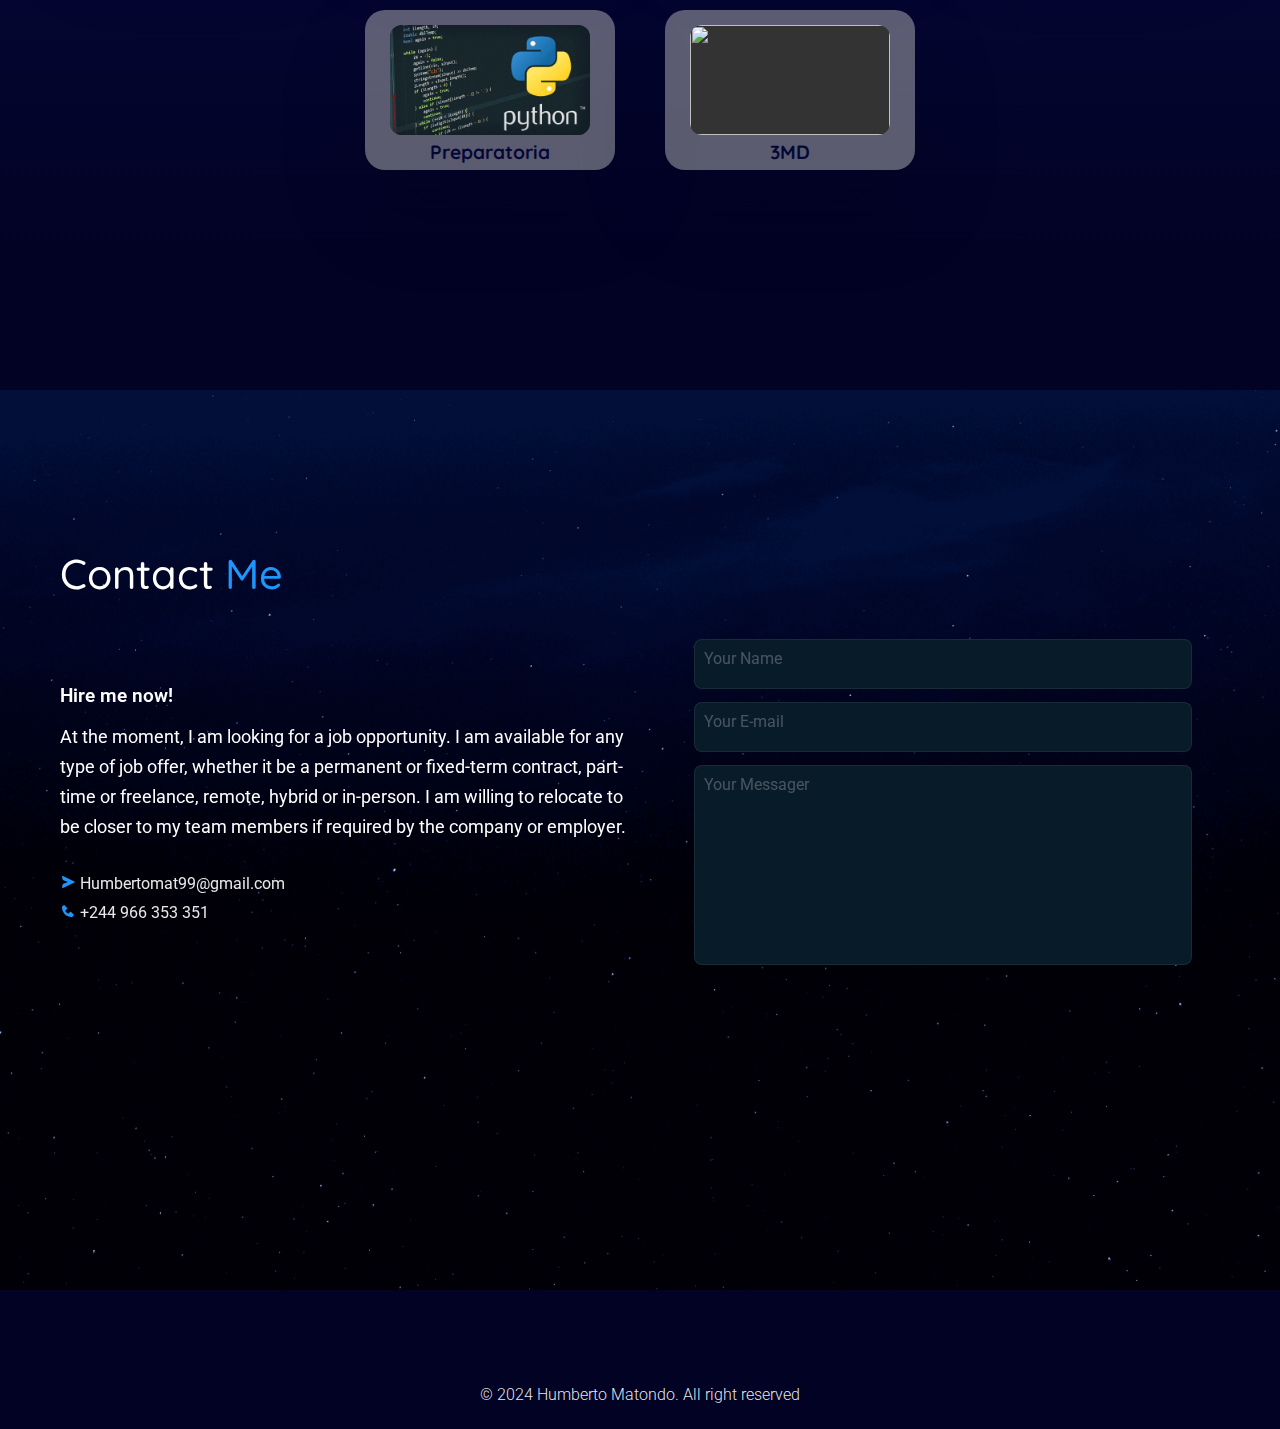
==== commit 20bfa53a: "alteração de numero e CVs" ====
--- a/index.html
+++ b/index.html
@@ -28,7 +28,7 @@
             </div>
             <ul class="nav-list">
                 <li><a href="#" style="--i:1">Home</a></li>
-                <li> <a href="#about" style="--i:1">About</a></li>
+                <li><a href="#about" style="--i:1">About</a></li>
                 <li><a href="#skill" style="--i:2">Skills</a></li>
                 <li><a href="#project" style="--i:3">Projects</a></li>
                 <li><a href="#contact" style="--i:5">Contact</a></li>
@@ -56,11 +56,11 @@
                 </div>
                 <div class="button">
                     <button class="btns btn-box">
-                        <a href="https://drive.google.com/file/d/1r4uX4sxBeFDdiZzdKrjmOX6FuI71TcNe/view?usp=drive_link"
+                        <a href="https://drive.google.com/file/d/1SCb2m07AbA86Q_NnbVnAO8PV1jsuJoRR/view?usp=drive_link"
                             target="_blank" style="text-decoration: none; color: #081b29;">Download CV-EN</a>
                     </button>
                     <button class="btns btn-box">
-                        <a href="https://drive.google.com/file/d/1T_bQD29l5bA2knl8vH38c2DP1ueiUKvt/view?usp=drive_link"
+                        <a href="https://drive.google.com/file/d/1oSvHxjiEkbCy5q7Eoz3r6FTxQTkqkPVd/view?usp=drive_link"
                             target="_blank" style="text-decoration: none; color: #081b29;">Download CV-PT</a>
                     </button>
                 </div>
@@ -70,10 +70,10 @@
                     <img src="img/image.png" alt="">
                 </div>
                 <div class="liquid-shape">
-                    <img src="img/Liquid.svg" alt="">
+                    <object data="img/Liquid.svg" type="image/svg+xml"></object>
                 </div>
                 <div class="liquid-shape">
-                    <img src="img/Liquid.svg" alt="">
+                    <object data="img/Liquid.svg" type="image/svg+xml"></object>
                 </div>
             </div>
             <div id="particles-js"></div>
@@ -321,7 +321,7 @@
                         </div>
                     </div>
                     <div class="card-proj" style="--clr: rgb(5, 8, 55);">
-                        <div class="imgBX"><img src="img/1.png" alt=""></div>
+                        <div class="imgBX"><img src="img/3MD.png" alt=""></div>
                         <div class="content-proj">
                             <h2>3MD</h2>
                             <p>
@@ -348,7 +348,7 @@
             </p>
             <div class="contact-list">
                 <li><i class='bx bxs-send' style="color: #1e96fc ;"></i> Humbertomat99@gmail.com </li>
-                <li><i class='bx bxs-phone' style="color: #1e96fc ;"></i> +244 940 857 382 </li>
+                <li><i class='bx bxs-phone' style="color: #1e96fc ;"></i> +244 966 353 351 </li>
             </div>
             <div class="contact-icons">
                 <a href="https://linkedin.com/in/humberto-matondo/" target="_blank" style="--i:10"><i
--- a/assets/css/styles.css
+++ b/assets/css/styles.css
@@ -1,630 +1 @@
-@import url('https://fonts.googleapis.com/css2?family=Lora:ital,wght@0,400..700;1,400..700&display=swap');
-@import url('https://fonts.googleapis.com/css2?family=Lora:ital,wght@0,400..700;1,400..700&family=Roboto:ital,wght@0,100;0,300;0,400;0,500;0,700;0,900;1,100;1,300;1,400;1,500;1,700;1,900&display=swap');
-@import url('https://fonts.googleapis.com/css2?family=Quicksand:wght@300..700&family=Yellowtail&display=swap');
-
-:root {
-    --title-font: "Quicksand", sans-serif;
-    --body-font: "Roboto", sans-serif;
-    --cor-secundaria: #1e96fc !important;
-    --tamanho-dos-textos: 16px;
-    --tamanho-dos-titulos: 20px;
-    --brilho-cor-secundaria: #1e96fc !important;
-    --header-padding: 2rem;
-    --nav-width: -10rem;
-}
-
-* {
-    margin: 0;
-    padding: 0;
-    box-sizing: border-box;
-    scroll-behavior: smooth;
-}
-
-body {
-    color: #fafafaed;
-    background-color: #020224;
-    font-family: var(--body-font);
-    overflow-x: hidden;
-}
-
-h1,
-h2,
-h3 {
-    color: white;
-    font-family: var(--title-font);
-    font-weight: 500;
-}
-
-.scroll {
-    scroll-snap-type: y mandatory;
-}
-
-.scroll section {
-    position: sticky;
-    top: 0;
-    left: 0;
-    scroll-snap-align: start;
-}
-
-
-.home .home-content h1 span {
-    color: var(--cor-secundaria);
-}
-
-.home {
-    position: relative;
-    width: 100%;
-    justify-content: space-between;
-    height: 100vh;
-    background: url(/img/Estrelado.png) no-repeat;
-    background-size: cover;
-    display: flex;
-    align-items: center;
-    padding: 4.375rem 10% 0;
-}
-
-#particles-js {
-    position: absolute;
-    top: 0;
-    left: 0;
-    width: 100%;
-    height: 100%;
-    z-index: -1;
-}
-
-
-.home-content {
-    max-width: 37.5rem;
-    opacity: 0;
-    animation: slideRight 1s ease forwards;
-}
-
-.home-content h3 {
-    font-size: 2rem;
-    font-weight: 700;
-    opacity: 0;
-    animation: slideRight 1s ease forwards;
-}
-
-.home-content h3:nth-of-type(2) {
-    margin-bottom: 1.875rem;
-}
-
-.home-content h3 span {
-    color: var(--cor-secundaria);
-}
-
-.home-content h1 {
-    font-size: 3rem;
-    font-weight: 700;
-    margin: -0.1875rem 0;
-}
-
-.home-content p {
-    font-size: 1.25rem;
-    opacity: 0;
-    animation: slideRight 1s ease forwards;
-}
-
-.home-sci a {
-    display: inline-flex;
-    justify-content: center;
-    align-items: center;
-    width: 2.5rem;
-    height: 2.5rem;
-    background: transparent;
-    border: 2px solid var(--cor-secundaria);
-    border-radius: 50%;
-    font-size: 1.25rem;
-    color: var(--cor-secundaria);
-    text-decoration: none;
-    margin: 1.87rem .9rem 1.87rem 0;
-    opacity: 0;
-    animation: slideRight 1s ease forwards;
-    animation-delay: calc(.2s * var(--i));
-}
-
-.home-sci a:hover {
-    background: var(--cor-secundaria);
-    color: #081b29;
-    box-shadow: 0 0 1.25rem var(--cor-secundaria);
-}
-
-button {
-    outline: none;
-    border: none;
-    cursor: pointer;
-    text-transform: capitalize;
-}
-
-.btn-box {
-    display: inline-block;
-    padding: 0.75rem 1.75rem;
-    background: var(--cor-secundaria);
-    border-radius: 20px;
-    font-size: 1rem;
-    color: #081b29;
-    letter-spacing: 1px;
-    text-decoration: none;
-    font-weight: 600;
-    opacity: 0;
-    animation: slideTop 1s ease forwards;
-    animation-delay: 2s;
-    box-shadow: 0 0 5px var(--cor-secundaria), 0 0 25px var(--cor-secundaria);
-}
-
-.btn-box:hover {
-    box-shadow: 0 0 5px var(--brilho-cor-secundaria), 0 0 25px var(--brilho-cor-secundaria), 0 0 50px var(--brilho-cor-secundaria), 0 0 100px var(--brilho-cor-secundaria), 0 0 200px var(--brilho-cor-secundaria);
-}
-
-.home-image {
-    position: relative;
-    top: -8%;
-    left: 10%;
-    z-index: 3;
-}
-
-.img-box {
-    text-align: center;
-}
-
-.img-box img {
-    width: 100%;
-    max-width: 55%;
-    height: auto;
-}
-
-.liquid-shape {
-    position: absolute;
-    width: 50%;
-    height: 50%;
-    z-index: -1;
-    top: 23%;
-    left: 23%;
-}
-
-.liquid-shape:nth-child(2) {
-    filter: blur(100px);
-}
-
-.about {
-    height: 100vh;
-    display: grid;
-    grid-template-columns: repeat(2, 1fr);
-    align-items: center;
-    gap: 2rem;
-    scroll-snap-align: center;
-    background: rgb(2, 2, 36);
-    background: linear-gradient(0deg, rgba(2, 2, 36, 1) 30%, rgba(5, 8, 55, 1) 90%, rgba(5, 8, 55, 0) 100%);
-}
-
-.about-img {
-    height: 60%;
-    width: 60%;
-}
-
-.about-img img {
-    margin-top: 0px;
-    margin-left: 250px;
-    width: 90%;
-    border-radius: 100px;
-}
-
-.about-text {
-    margin-right: 100px;
-}
-
-.about-text h2 {
-    padding-top: 50px;
-    padding-bottom: -10%;
-    font-size: 4rem;
-}
-
-.about-text h2 span {
-    color: var(--cor-secundaria);
-}
-
-.about-text p {
-    color: rgb(255, 255, 255);
-    font-size: 110%;
-    line-height: 1.2;
-    margin-bottom: 4rem;
-    width: 100%;
-}
-
-
-#particles {
-    position: absolute;
-    top: 0;
-    left: 0;
-    width: 100%;
-    height: 100%;
-    z-index: -1;
-}
-
-.contact {
-    position: relative;
-    height: 100vh;
-    width: 100%;
-    display: grid;
-    grid-template-columns: repeat(2, 1fr);
-    align-items: center;
-    gap: 3rem;
-    padding-left: 60px;
-    margin-top: 130px;
-    background: url(/img/Invertido.png);
-    background-size: cover;
-    z-index: 1;
-}
-
-.contact-text h2 {
-    font-size: 4rem;
-    line-height: 1;
-    margin: 60px 0;
-
-}
-
-.contact-text h2 span {
-    color: var(--cor-secundaria);
-}
-
-.contact-text h4 {
-    margin: 15px 0;
-    color: rgb(255, 255, 255);
-    font-size: 1.3rem;
-    font-weight: 600;
-}
-
-.contact-text p {
-    color: rgb(255, 255, 255);
-    font-size: 1.2rem;
-    line-height: 30px;
-    margin-bottom: 2rem;
-}
-
-.contact-list {
-    margin-bottom: -1rem;
-}
-
-.contact-list li {
-    margin-bottom: 10px;
-    display: block;
-    font-size: 1.2rem;
-}
-
-.contact-list li a:hover {
-    transform: scale(1.01) translateY(-5px);
-    color: var(--cor-secundaria);
-}
-
-.contact-icons i {
-    display: inline-flex;
-    justify-content: center;
-    align-items: center;
-    width: 40px;
-    height: 40px;
-    background: transparent;
-    border: 2px solid var(--cor-secundaria);
-    border-radius: 50%;
-    font-size: 20px;
-    color: var(--cor-secundaria);
-    text-decoration: none;
-    margin: 30px 15px 240px 0;
-    transition: .5s ease;
-    opacity: 0;
-    animation: slideRight 1s ease forwards;
-    animation-delay: calc(.2s * var(--i));
-
-}
-
-.contact-icons i:hover {
-    background: var(--cor-secundaria);
-    color: #000;
-    box-shadow: 0 0 20px var(--cor-secundaria);
-}
-
-.inputBox {
-    margin-bottom: 10px;
-}
-
-.inputBox span {
-    position: absolute;
-    left: 0;
-    padding: 10px;
-    pointer-events: none;
-    font-size: 1em;
-    color: rgba(255, 255, 255, 0.25);
-    transition: 0.5s;
-
-}
-
-.inputBox textarea:valid~span,
-.inputBox textarea:focus~span,
-.inputBox input:valid~span,
-.inputBox input:focus~span {
-    color: var(--cor-secundaria);
-    transform: translateX(10px) translateY(-7px);
-    font-size: 1em;
-    padding: 0 10px;
-    background: #081b29;
-    border-left: 1px solid var(--cor-secundaria);
-    border-right: 1px solid var(--cor-secundaria);
-    letter-spacing: 0.2em;
-}
-
-.inputBox:nth-child(3) textarea:valid~span,
-.inputBox:nth-child(3) textarea:focus~span,
-.inputBox:nth-child(3) input:valid~span,
-.inputBox:nth-child(3) input:focus~span {
-    background: var(--cor-secundaria);
-    color: #1d2b3a;
-    border-radius: 2px;
-}
-
-.inputBox textarea:valid,
-.inputBox textarea:focus,
-.inputBox input:valid,
-.inputBox input:focus {
-    border: 1px solid var(--cor-secundaria);
-}
-
-.contact-form form {
-    position: relative;
-}
-
-.contact-form form input,
-form textarea {
-    border: none;
-    outline: none;
-    width: 90%;
-    padding: 17px;
-    background: #081b29;
-    border: 1px solid rgb(255, 255, 255, 0.25);
-    color: var(--cor-secundaria);
-    font-size: 1rem;
-    font-weight: 600;
-    margin-bottom: 0.5rem;
-    border-radius: 0.5rem;
-}
-
-.contact-form textarea {
-    resize: none;
-    height: 220px;
-}
-
-.contact-form form .send {
-    display: inline-block;
-    padding: 14px 50px;
-    background: var(--cor-secundaria);
-    border-radius: 9px;
-    font-size: 18px;
-    color: #081b29;
-    letter-spacing: 1px;
-    text-decoration: none;
-    font-weight: 600;
-    opacity: 0;
-    animation: slideTop 1s ease forwards;
-    animation-delay: 2s;
-    box-shadow: 0 0 5px var(--cor-secundaria), 0 0 25px var(--cor-secundaria);
-    cursor: pointer;
-}
-
-.contact-form form .send:hover {
-    box-shadow: 0 0 5px var(--brilho-cor-secundaria),
-        0 0 25px var(--brilho-cor-secundaria),
-        0 0 50px var(--brilho-cor-secundaria),
-        0 0 100px var(--brilho-cor-secundaria),
-        0 0 200px var(--brilho-cor-secundaria);
-}
-
-.last-text p {
-    width: 100%;
-    text-align: center;
-    padding: 25px 0;
-    font-weight: 300;
-    margin-top: 70px;
-}
-
-.top {
-    position: fixed;
-    bottom: 2.1rem;
-    right: 2.1rem;
-    z-index: 2;
-}
-
-.top i {
-    color: #000;
-    background: var(--cor-secundaria);
-    font-size: 20px;
-    padding: 10px;
-    border-radius: 1rem;
-
-}
-
-.top i:hover {
-    box-shadow: 0 0 5px var(--brilho-cor-secundaria),
-        0 0 25px var(--brilho-cor-secundaria),
-        0 0 50px var(--brilho-cor-secundaria),
-        0 0 100px var(--brilho-cor-secundaria),
-        0 0 200px var(--brilho-cor-secundaria);
-}
-
-@keyframes slideRight {
-    0% {
-        transform: translateX(-100px);
-        opacity: 0;
-    }
-
-    100% {
-        transform: translateX(0px);
-        opacity: 1;
-    }
-}
-
-@keyframes slideTop {
-    0% {
-        transform: translateY(100px);
-        opacity: 0;
-    }
-
-    100% {
-        transform: translateY(0px);
-        opacity: 1;
-    }
-}
-
-@media (max-width: 1150px) {
-
-    .home {
-        width: fit-content;
-    }
-
-    .home-content {
-        width: auto;
-    }
-
-    .home-content h1 {
-        font-size: 2rem;
-    }
-
-    .home-content h3,
-    p,
-    .home-sci .button {
-        font-size: 1.5rem;
-    }
-
-    .home-content .button {
-        display: flex;
-        justify-content: space-around;
-    }
-
-    .about {
-        display: flex;
-        justify-content: center;
-    }
-
-
-}
-
-@media (max-width: 500px) {
-    section {
-        align-items: center;
-        justify-content: center;
-        text-align: center;
-    }
-
-    .about {
-        display: flex;
-        flex-direction: column;
-        justify-content: space-around;
-        align-items: center;
-        text-align: center;
-    }
-
-    .about-img {
-        display: none;
-    }
-
-    .about-text {
-        margin-right: 0px;
-    }
-
-    .about-text h2 {
-        margin: 50px;
-        font-size: 3.5rem;
-        line-height: 1;
-    }
-
-    .about-text p {
-        font-size: 1rem;
-        line-height: 1.5;
-    }
-
-    .contact {
-        margin: 0;
-        padding-left: 3%;
-    }
-
-    .contact-text {
-        text-align: center;
-    }
-
-    .contact {
-        display: flex;
-        flex-direction: column;
-        justify-content: center;
-        align-items: center;
-    }
-
-    .contact-text h2 {
-        font-size: 3.5rem;
-        line-height: 1;
-        margin: 60px 0;
-        text-align: center;
-
-    }
-
-    .contact-text h4 {
-        margin: 15px 0;
-        color: rgb(255, 255, 255);
-        font-size: 1rem;
-    }
-
-    .contact-text p {
-        color: rgb(255, 255, 255);
-        font-size: .9rem;
-        line-height: 1.4rem;
-        width: 96%;
-    }
-
-    .contact-list li {
-        margin-bottom: 10px;
-        display: block;
-        font-size: .9rem;
-        text-align: center;
-    }
-
-    .contact-icons i {
-        position: relative;
-        left: 25px;
-        width: 20px;
-        height: 20px;
-        font-size: 10px;
-        margin: 30px 50px 20px 0;
-    }
-
-    .contact-form {
-        align-items: center;
-        text-align: center;
-    }
-
-    .inputBox span {
-        left: 5%;
-    }
-
-    .contact-form form input,
-    form textarea {
-        width: 90%;
-        padding: 15px;
-        margin-right: 0.7rem;
-
-    }
-
-    .contact-form textarea {
-        height: 200px;
-    }
-
-    footer {
-        position: relative;
-        text-align: center;
-    }
-
-    .last-text p {
-        font-size: .7rem;
-        width: 100%;
-        text-align: center;
-        font-weight: 300;
-    }
-
-
-}+@import "https://fonts.googleapis.com/css2?family=Lora:ital,wght@0,400..700;1,400..700&display=swap";@import "https://fonts.googleapis.com/css2?family=Lora:ital,wght@0,400..700;1,400..700&family=Roboto:ital,wght@0,100;0,300;0,400;0,500;0,700;0,900;1,100;1,300;1,400;1,500;1,700;1,900&display=swap";@import "https://fonts.googleapis.com/css2?family=Quicksand:wght@300..700&family=Yellowtail&display=swap";:root{--title-font:Quicksand,sans-serif;--body-font:Roboto,sans-serif;--cor-secundaria:#1e96fc!important;--tamanho-dos-textos:16px;--tamanho-dos-titulos:20px;--brilho-cor-secundaria:#1e96fc!important;--header-padding:2rem;--nav-width:-10rem}*{margin:0;padding:0;box-sizing:border-box;scroll-behavior:smooth}body{color:#fafafaed;background-color:#020224;font-family:var(--body-font);overflow-x:hidden}h1,h2,h3{color:#fff;font-family:var(--title-font);font-weight:500}.scroll{scroll-snap-type:y mandatory}.scroll section{position:sticky;top:0;left:0;scroll-snap-align:start}.home .home-content h1 span{color:var(--cor-secundaria)}.home{position:relative;width:100%;justify-content:space-between;height:100vh;background:url(/img/Estrelado.png) no-repeat;background-size:cover;display:flex;align-items:center;padding:4.375rem 10% 0}#particles-js{position:absolute;top:0;left:0;width:100%;height:100%;z-index:-1}.home-content{max-width:40rem;opacity:0;animation:slideRight 1s ease forwards}.home-content h3{font-size:1.7rem;font-weight:700;opacity:0;animation:slideRight 1s ease forwards}.home-content h3:nth-of-type(2){margin-bottom:1.875rem}.home-content h3 span{color:var(--cor-secundaria)}.home-content h1{font-size:2.5rem;font-weight:700;margin:-.1875rem 0}.home-content p{font-size:1.2rem;opacity:0;animation:slideRight 1s ease forwards}.home-sci a{display:inline-flex;justify-content:center;align-items:center;width:2rem;height:2rem;background:transparent;border:2px solid var(--cor-secundaria);border-radius:50%;font-size:1rem;color:var(--cor-secundaria);text-decoration:none;margin:1rem .9rem 1rem 0;opacity:0;animation:slideRight 1s ease forwards;animation-delay:calc(.2s * var(--i))}.home-sci a:hover{background:var(--cor-secundaria);color:#081b29;box-shadow:0 0 1.25rem var(--cor-secundaria)}button{outline:none;border:none;cursor:pointer;text-transform:capitalize}.btn-box{display:inline-block;padding:.75rem 1.75rem;background:var(--cor-secundaria);border-radius:20px;font-size:.79rem;color:#081b29;letter-spacing:.5px;text-decoration:none;font-weight:600;opacity:0;animation:slideTop 1s ease forwards;animation-delay:2s;box-shadow:0 0 5px var(--cor-secundaria),0 0 25px var(--cor-secundaria)}.btn-box:hover{box-shadow:0 0 5px var(--brilho-cor-secundaria),0 0 25px var(--brilho-cor-secundaria),0 0 50px var(--brilho-cor-secundaria),0 0 100px var(--brilho-cor-secundaria),0 0 200px var(--brilho-cor-secundaria)}.home-image{position:relative;top:-4.5%;left:10%;z-index:3;width:120%}.img-box{text-align:center}.img-box img{width:200%;max-width:55%;height:auto}.liquid-shape{position:absolute;width:50%;height:100%;z-index:-10;top:23%;left:23%}.liquid-shape:nth-child(2){filter:blur(100px)}.about{height:100vh;display:grid;grid-template-columns:repeat(2,1fr);align-items:center;gap:5rem;scroll-snap-align:center;background:#020224;background:linear-gradient(0deg,rgba(2,2,36,1) 30%,rgba(5,8,55,1) 90%,rgba(5,8,55,0) 100%)}.about-text{margin-right:100px;padding-top:10%}.about-text h2{font-size:2.5rem}.about-text h2 span{color:var(--cor-secundaria)}.about-text p{color:#fff;font-size:.9rem;line-height:1.2;width:100%}.about-img{height:60%;width:60%}.about-img img{margin-top:0;margin-left:250px;width:90%;border-radius:100px}#particles{position:absolute;top:0;left:0;width:100%;height:100%;z-index:-1}.contact{position:relative;height:100vh;width:100%;display:grid;grid-template-columns:repeat(2,1fr);align-items:center;gap:3rem;padding-left:60px;margin-top:130px;background:url(/img/Invertido.png);background-size:cover;z-index:1}.contact-text h2{font-size:2.6rem;line-height:1;margin:90px 0}.contact-text h2 span{color:var(--cor-secundaria)}.contact-text h4{margin:15px 0;color:#fff;font-size:1.2rem;font-weight:600}.contact-text p{color:#fff;font-size:1.1rem;line-height:30px;margin-bottom:2rem}.contact-list{margin-bottom:-1rem}.contact-list li{margin-bottom:10px;display:block;font-size:1rem}.contact-list li a:hover{transform:scale(1.01) translateY(-5px);color:var(--cor-secundaria)}.contact-icons i{display:inline-flex;justify-content:center;align-items:center;width:30px;height:30px;background:transparent;border:2px solid var(--cor-secundaria);border-radius:50%;font-size:20px;color:var(--cor-secundaria);text-decoration:none;margin:30px 15px 240px 0;transition:.5s ease;opacity:0;animation:slideRight 1s ease forwards;animation-delay:calc(.2s * var(--i))}.contact-icons i:hover{background:var(--cor-secundaria);color:#000;box-shadow:0 0 20px var(--cor-secundaria)}.inputBox{margin-bottom:5px}.inputBox span{position:absolute;left:0;padding:10px;pointer-events:none;font-size:1em;color:rgba(255,255,255,0.25);transition:.5s}.inputBox textarea:valid~span,.inputBox textarea:focus~span,.inputBox input:valid~span,.inputBox input:focus~span{color:var(--cor-secundaria);transform:translateX(10px) translateY(-7px);font-size:1em;padding:0 10px;background:#081b29;border-left:1px solid var(--cor-secundaria);border-right:1px solid var(--cor-secundaria);letter-spacing:.2em}.inputBox:nth-child(3) textarea:valid~span,.inputBox:nth-child(3) textarea:focus~span,.inputBox:nth-child(3) input:valid~span,.inputBox:nth-child(3) input:focus~span{background:var(--cor-secundaria);color:#1d2b3a;border-radius:2px}.inputBox textarea:valid,.inputBox textarea:focus,.inputBox input:valid,.inputBox input:focus{border:1px solid var(--cor-secundaria)}.contact-form form{position:relative}.contact-form form input,form textarea{border:none;outline:none;width:85%;padding:15px;background:#081b29;border:1px solid rgba(255,255,255,0.075);color:var(--cor-secundaria);font-size:1rem;font-weight:600;margin-bottom:.5rem;border-radius:.5rem}.contact-form textarea{resize:none;height:200px}.contact-form form .send{display:inline-block;padding:14px 50px;background:var(--cor-secundaria);border-radius:9px;font-size:18px;color:#081b29;letter-spacing:1px;text-decoration:none;font-weight:600;opacity:0;animation:slideTop 1s ease forwards;animation-delay:2s;box-shadow:0 0 5px var(--cor-secundaria),0 0 25px var(--cor-secundaria);cursor:pointer}.contact-form form .send:hover{box-shadow:0 0 5px var(--brilho-cor-secundaria),0 0 25px var(--brilho-cor-secundaria),0 0 50px var(--brilho-cor-secundaria),0 0 100px var(--brilho-cor-secundaria),0 0 200px var(--brilho-cor-secundaria)}.last-text p{width:100%;text-align:center;padding:25px 0;font-weight:300;margin-top:70px}.top{position:fixed;bottom:2.1rem;right:2.1rem;z-index:2}.top i{color:#000;background:var(--cor-secundaria);font-size:20px;padding:10px;border-radius:1rem}.top i:hover{box-shadow:0 0 5px var(--brilho-cor-secundaria),0 0 25px var(--brilho-cor-secundaria),0 0 50px var(--brilho-cor-secundaria),0 0 100px var(--brilho-cor-secundaria),0 0 200px var(--brilho-cor-secundaria)}@keyframes slideRight{0%{transform:translateX(-100px);opacity:0}100%{transform:translateX(0px);opacity:1}}@keyframes slideTop{0%{transform:translateY(100px);opacity:0}100%{transform:translateY(0px);opacity:1}}@media (max-width: 1150px){.home{width:fit-content}.home-content{width:auto}.home-content h1{font-size:2rem}.home-content h3,p,.home-sci .button{font-size:1.5rem}.about{display:flex;flex-direction:column;justify-content:space-around;align-items:center;text-align:center}.about-img{display:none}.about-text h2{margin:50px}.about-text{width:90%;margin-right:0;padding-bottom:10%}.about-text p{line-height:1.5}.last-text p{font-size:1.1rem}}@media (max-width: 500px){body{overflow-x:hidden}section{align-items:center;justify-content:center;text-align:center}.home{display:flex;flex-direction:column-reverse;align-items:center;justify-content:center;text-align:center;padding:20rem 10% 0}.home-content{position:relative;top:-150px}.home-content h3{font-size:1.32rem}.home-content h1{font-size:2rem}.home-content p{font-size:1rem}.home-sci a{width:2rem;height:2rem}.btn-box{padding:.5rem 1.5rem;border-radius:20px;font-size:.9rem;letter-spacing:0}.home-image{position:relative;top:-170px;left:0;z-index:3}.liquid-shape{position:absolute;width:84%;height:0;z-index:0;top:0;left:7%}.liquid-shape:nth-child(2){filter:blur(1000px)}.about{display:flex;flex-direction:column;justify-content:space-around;align-items:center;text-align:center;height:100vh}.about-img{display:none}.about-text{margin-right:0}.about-text h2{margin:20px;margin-top:50px;font-size:2.6rem;line-height:1}.about-text p{font-size:1rem;line-height:1.3}.contact{margin:0;padding-left:3%}.contact-text{text-align:center}.contact{display:flex;flex-direction:column;justify-content:center;align-items:center}.contact-text h2{font-size:2.6rem;line-height:1;margin:60px 0;text-align:center}.contact-text h4{margin:15px 0;color:#fff;font-size:1rem}.contact-text p{color:#fff;font-size:.9rem;line-height:1.4rem;width:96%}.contact-list li{margin-bottom:10px;display:block;font-size:.9rem;text-align:center}.contact-icons i{position:relative;left:5px;width:35px;height:35px;font-size:15px;margin:30px 10px 20px 0}.contact-form{align-items:center;text-align:center}.inputBox span{left:5%}.contact-form form input,form textarea{width:90%;padding:15px;margin-right:.7rem}.contact-form textarea{height:200px}footer{position:relative;text-align:center}.last-text p{font-size:.7rem;width:100%;text-align:center;font-weight:300}.top{display:none}}@media (max-width: 415px){.btn-box{padding:.7rem 1rem;border-radius:10px;font-size:.7rem;margin:10px}.liquid-shape{z-index:-10}.liquid-shape:nth-child(2){filter:blur(50px)}.contact-text h2{margin-top:100px}}@media (max-width: 400px){.home-content{max-width:40rem;opacity:0;animation:slideRight 1s ease forwards}.home-content h3{font-size:1rem;font-weight:700;opacity:0;animation:slideRight 1s ease forwards}.home-content h1{font-size:1.5rem}.home-content p{font-size:.8rem}.btn-box{padding:.7rem 1rem;border-radius:10px;font-size:.8rem;margin:3px}.home-sci a{width:2rem;height:2rem;font-size:1rem}.about-text h2{margin:20px;font-size:2.6rem;line-height:1}.about-text p{font-size:.8rem;line-height:1.5}.contact-text h2{font-size:2.5rem;line-height:1;margin:60px 0;margin-top:10px;text-align:center}.contact-text h4{margin:10px 0;color:#fff;font-size:1rem}.contact-text p{color:#fff;font-size:.7rem;line-height:1.4rem;width:95%}.contact-list li{margin-bottom:5px;display:block;font-size:.7rem;text-align:center}.contact-icons i{position:relative;left:0;width:35px;height:35px;font-size:15px;margin:30px 10px 20px 0}.contact-form form input,form textarea{width:93%;padding:10px;margin-right:.7rem}.contact-form textarea{height:100px}.last-text p{font-size:.7rem;width:100%;text-align:center;font-weight:300}}@media (max-width: 330px){.home-content{max-width:40rem;opacity:0;animation:slideRight 1s ease forwards}.home-content h3{font-size:1rem;font-weight:700;opacity:0;animation:slideRight 1s ease forwards}.home-content h1{font-size:1.5rem}.home-content p{font-size:.8rem}.img-box img{width:40%;height:auto}.btn-box{padding:.7rem 1rem;border-radius:10px;font-size:.7rem;margin:0}.home-sci a{width:1.5rem;height:1.5rem;font-size:1rem}.about-text h2{font-size:2rem}.contact-text h2{font-size:2.6rem;line-height:1;margin-top:300px}.contact-icons i{width:25px;height:25px}}--- a/assets/css/nav.css
+++ b/assets/css/nav.css
@@ -1,157 +1 @@
-a {
-    color: #fff;
-    text-decoration: none;
-    transition: 0.3s;
-}
-
-a:hover {
-    opacity: 0.7;
-}
-
-nav {
-    display: flex;
-    margin-right: 1%;
-    font-family: "Quicksand", sans-serif;
-}
-
-.header {
-    position: fixed;
-    left: 0;
-    top: 0;
-    width: 100%;
-    display: flex;
-    align-items: center;
-    justify-content: space-around;
-    z-index: 100;
-    height: 8vh;
-    animation: slideRight 1s ease forwards;
-    animation-delay: calc(.2s * var(--i));
-}
-
-.header.sticky {
-    background: rgb(5, 8, 55);
-    background: linear-gradient(0deg, rgba(5, 8, 55, 0) 0%, rgba(5, 8, 55, 1) 20%, rgba(2, 2, 36, 1) 100%);
-}
-
-.header.sticky .navbar a {
-    color: white;
-}
-
-.header.sticky .navbar a:hover {
-    color: var(--cor-secundaria);
-}
-
-.logo {
-    font-size: 27px;
-    text-transform: uppercase;
-    letter-spacing: 4px;
-    color: #ffff;
-    cursor: pointer;
-    animation: slideTop 1s ease forwards;
-    font-family: "Lora", serif;
-}
-
-.logo b {
-    position: absolute;
-    top: 1.5rem;
-    left: 1.2rem;
-    width: 0.5rem;
-    height: 0.5rem;
-    border: 5px solid var(--cor-secundaria);
-    border-radius: 100%;
-}
-
-.navbar a:hover {
-    color: var(--cor-secundaria);
-}
-
-.logo:hover {
-    color: var(--cor-secundaria);
-}
-
-.nav-list {
-    list-style: none;
-    display: flex;
-    font-size: 1.2rem;
-    padding-left: 25rem;
-}
-
-.nav-list li {
-    letter-spacing: 3px;
-    margin-left: 32px;
-}
-
-.mobile-menu {
-    display: none;
-    cursor: pointer;
-}
-
-.mobile-menu div {
-    width: 32px;
-    height: 2px;
-    background: #fff;
-    margin: 8px;
-    transition: 0.3s;
-}
-
-.nav-list.active {
-    transform: translateX(0);
-}
-
-@keyframes navLinkFade {
-    from {
-        opacity: 0;
-        transform: translateX(50px);
-    }
-
-    to {
-        opacity: 1;
-        transform: translateX(0);
-    }
-}
-
-.mobile-menu.active .line1 {
-    transform: rotate(-45deg) translate(-8px, 8px);
-}
-
-.mobile-menu.active .line2 {
-    opacity: 0;
-}
-
-.mobile-menu.active .line3 {
-    transform: rotate(45deg) translate(-5px, -7px);
-}
-
-@media screen and (max-width: 1150px) {
-    body {
-        overflow-x: hidden;
-    }
-
-    .nav-list {
-        position: absolute;
-        top: 7vh;
-        right: 0;
-        width: 100%;
-        height: 90vh;
-        background: #02023a;
-        flex-direction: column;
-        align-items: center;
-        justify-content: space-around;
-        transform: translateX(100%);
-        transition: transform 0.3s ease-in;
-        z-index: 1;
-    }
-
-    .nav-list li {
-        margin-left: -50%;
-        opacity: 0;
-    }
-
-    .mobile-menu {
-        display: block;
-    }
-}
-
-@media (max-width: 437px) {
-    
-}+a{color:#fff;text-decoration:none;transition:.3s}a:hover{opacity:.7}nav{display:flex;margin-right:1%;font-family:"Quicksand",sans-serif}.header{position:fixed;left:0;top:0;width:100%;display:flex;align-items:center;justify-content:space-around;z-index:100;height:8vh;animation:slideRight 1s ease forwards;animation-delay:calc(.2s * var(--i))}.header.sticky{background:#050837;background:linear-gradient(0deg,rgba(5,8,55,0) 0%,rgba(5,8,55,1) 20%,rgba(2,2,36,1) 100%)}.header.sticky .navbar a{color:#fff}.header.sticky .navbar a:hover{color:var(--cor-secundaria)}.logo{font-size:27px;text-transform:uppercase;letter-spacing:4px;color:#ffff;cursor:pointer;animation:slideTop 1s ease forwards;font-family:"Lora",serif}.logo b{position:absolute;top:1.5rem;left:1.2rem;width:.5rem;height:.5rem;border:5px solid var(--cor-secundaria);border-radius:100%}.navbar a:hover{color:var(--cor-secundaria)}.logo:hover{color:var(--cor-secundaria)}.nav-list{list-style:none;display:flex;font-size:1rem;padding-left:15rem}.nav-list li{letter-spacing:3px;margin-left:30px}.mobile-menu{display:none;cursor:pointer}.mobile-menu div{width:32px;height:2px;background:#fff;margin:8px;transition:.3s}.nav-list.active{transform:translateX(0)}@keyframes navLinkFade{from{opacity:0;transform:translateX(50px)}to{opacity:1;transform:translateX(0)}}.mobile-menu.active .line1{transform:rotate(-45deg) translate(-8px,8px)}.mobile-menu.active .line2{opacity:0}.mobile-menu.active .line3{transform:rotate(45deg) translate(-5px,-7px)}@media screen and (max-width: 1150px){body{overflow-x:hidden}.nav-list{position:absolute;top:7vh;right:0;width:100%;height:90vh;background:#02023a;flex-direction:column;align-items:center;justify-content:space-around;transform:translateX(100%);transition:transform .3s ease-in;z-index:1}.nav-list li{margin-left:-40%;opacity:0}.mobile-menu{display:block}}@media (max-width: 500px){.nav-list li{margin-left:-130%}}@media (max-width: 400px){nav{display:flex;margin-right:0;font-family:"Quicksand",sans-serif}.logo{font-size:27px;text-transform:uppercase;letter-spacing:4px;color:#ffff;cursor:pointer;animation:slideTop 1s ease forwards;font-family:"Lora",serif;position:relative;left:-12%}.mobile-menu div{width:32px;height:2px;background:#fff;margin:8px;transition:.3s;position:relative;left:102%}.nav-list li{margin-left:-160%;opacity:0}.mobile-menu{display:block}}@media (max-width: 361px){.nav-list li{margin-left:-200%}}@media (max-width: 321px){.nav-list li{margin-left:-300%}}--- a/assets/css/projectos.css
+++ b/assets/css/projectos.css
@@ -1,252 +1 @@
-:root {
-    --cor-secundaria: #0ef;
-    --tamanho-dos-textos: 16px;
-    --tamanho-dos-titulos: 20px;
-    --brilho-secundaria: cyan;
-}
-
-.project {
-    position: relative;
-    width: 100%;
-    justify-content: space-between;
-    height: 160vh;
-    background: rgb(2, 2, 36);
-    background: linear-gradient(0deg, rgba(2, 2, 36, 1) 0%, rgba(5, 8, 55, 1) 50%, rgba(2, 2, 36, 1) 100%);
-}
-
-.main-text3 .h2 {
-    margin-top: 80px;
-    font-size: 70px;
-    line-height: 1;
-    text-align: center;
-}
-
-.main-text3 .h2 span {
-    color: var(--cor-secundaria);
-}
-
-.container-proj {
-    position: relative;
-    display: flex;
-    justify-content: center;
-    align-items: center;
-    flex-wrap: wrap;
-    gap: 100px 50px;
-    padding: 90px 50px;
-}
-
-.container-proj .card-proj {
-    position: relative;
-    justify-content: center;
-    align-items: flex-start;
-    width: 300px;
-    height: 220px;
-    background-color: rgba(192, 192, 192, 0.467);
-    border-radius: 20px;
-    box-shadow: 0 40px 90px rgba(0, 0, 0, 0.15);
-    transition: 0.5s;
-}
-
-.container-proj .card-proj:hover {
-    height: 350px;
-}
-
-.container-proj .card-proj .imgBX {
-    position: absolute;
-    top: 20px;
-    left: 10%;
-    width: 240px;
-    height: 150px;
-    background: #333;
-    border-radius: 12px;
-    overflow: hidden;
-    transition: 0.4s;
-}
-
-.container-proj .card-proj:hover .imgBX {
-    top: -100px;
-    scale: 0.8;
-    box-shadow: 0 15px 45px rgba(0, 0, 0, 0.4);
-}
-
-.container-proj .card-proj .imgBX img {
-    position: absolute;
-    top: 0;
-    left: 0;
-    width: 100%;
-    height: 100%;
-    object-fit: cover;
-}
-
-.container-proj .card-proj .content-proj {
-    position: absolute;
-    top: 180px;
-    padding: 0 30px;
-    height: 35px;
-    overflow: hidden;
-    text-align: center;
-    transition: 0.5s;
-}
-
-.container-proj .card-proj:hover .content-proj {
-    top: 80px;
-    height: 320px;
-}
-
-.container-proj .card-proj .content-proj h2 {
-    padding-bottom: 20px;
-    font-size: 1.5rem;
-    font-weight: 700;
-    color: var(--clr);
-}
-
-.container-proj .card-proj .content-proj p {
-    color: rgb(5, 8, 55);
-    font-size: 1rem;
-    text-align: center;
-}
-
-.container-proj .card-proj .content-proj a {
-    position: relative;
-    top: 10px;
-    display: inline-block;
-    color: #fff;
-    font-weight: 500;
-    text-decoration: none;
-    border-radius: 8px;
-}
-
-.container-proj .card-proj .content-proj i {
-    margin-top: 10px;
-    font-size: 20px;
-    background: var(--clr);
-    color: #fff;
-    width: 50px;
-    height: 50px;
-    display: flex;
-    align-items: center;
-    justify-content: center;
-    border-radius: 50%;
-}
-
-@media screen and (max-width: 1150px) {
-
-    .container-proj .card-proj {
-        width: 40%;
-        height: 250px;
-    }
-
-    .container-proj .card-proj:hover {
-        height: 300px;
-    }
-
-    .container-proj .card-proj .imgBX {
-        left: 10%;
-        top: 20px;
-        width: 80%;
-        height: 60%;
-    }
-
-    .container-proj .card-proj:hover .imgBX {
-        scale: 0.75;
-        box-shadow: 0 15px 45px rgba(0, 0, 0, 0.4);
-    }
-
-    .container-proj .card-proj .imgBX img {
-        position: absolute;
-        top: 0;
-        left: 0;
-        width: 100%;
-        height: 100%;
-        object-fit: cover;
-    }
-
-    .container-proj .card-proj .content-proj h2 {
-        padding-bottom: 10px;
-        font-size: 1.5rem;
-        font-weight: 700;
-        color: var(--clr);
-    }
-
-    .container-proj .card-proj .content-proj p {
-        color: rgb(5, 8, 55);
-        font-size: 0.9rem;
-        text-align: center;
-    }
-
-    .container-proj .card-proj .content-proj {
-        top: 190px;
-        height: 35px;
-    }
-
-    .container-proj .card-proj:hover .content-proj {
-        top: 90px;
-    }
-
-    .container-proj .card-proj .content-proj i {
-        font-size: 10px;
-        width: 40px;
-        height: 40px;
-    }
-}
-
-@media (max-width: 500px) {
-    .main-text3 .h2 {
-        font-size: 3.5rem;
-        line-height: 1;
-    }
-    
-    .container-proj .card-proj {
-        width: 80%;
-        height: 200px;
-    }
-
-    .container-proj .card-proj:hover {
-        height: 300px;
-    }
-
-    .container-proj .card-proj .imgBX {
-        left: 10%;
-        top: 20px;
-        width: 80%;
-        height: 70%;
-    }
-
-    .container-proj .card-proj:hover .imgBX {
-        top: -80px;
-        scale: 0.75;
-        box-shadow: 0 15px 45px rgba(0, 0, 0, 0.4);
-    }
-
-    .container-proj .card-proj .content-proj h2 {
-        padding-bottom: 5px;
-        font-size: 1.3rem;
-        font-weight: 700;
-        color: rgb(5, 8, 55);
-    }
-
-    .container-proj .card-proj .content-proj p {
-        color: rgb(5, 8, 55);
-        font-size: 0.9rem;
-        text-align: center;
-    }
-
-    .container-proj .card-proj .content-proj {
-        top: 190px;
-        height: 35px;
-    }
-
-    .container-proj .card-proj:hover .content-proj {
-        top: 130px;
-    }
-
-    .container-proj .card-proj .content-proj i {
-        font-size: 10px;
-        width: 30px;
-        height: 30px;
-    }
-    .container-proj .card-proj .content-proj {
-        top: 170px;
-        height: 30px;
-    }
-}+:root{--cor-secundaria:#0ef;--tamanho-dos-textos:16px;--tamanho-dos-titulos:20px;--brilho-secundaria:#0ff}.project{position:relative;width:100%;justify-content:space-between;height:auto;background:#020224;background:linear-gradient(0deg,rgba(2,2,36,1) 0%,rgba(5,8,55,1) 50%,rgba(2,2,36,1) 100%)}.main-text3 .h2{margin-top:80px;font-size:2.6rem;line-height:1;text-align:center}.main-text3 .h2 span{color:var(--cor-secundaria)}.container-proj{position:relative;display:flex;justify-content:center;align-items:center;flex-wrap:wrap;gap:100px 50px;padding:90px 50px}.container-proj .card-proj{position:relative;justify-content:center;align-items:flex-start;width:250px;height:160px;background-color:rgba(192,192,192,0.467);border-radius:20px;box-shadow:0 40px 90px rgba(0,0,0,0.15);transition:.5s}.container-proj .card-proj:hover{height:270px}.container-proj .card-proj .imgBX{position:absolute;top:15px;left:10%;width:200px;height:110px;background:#333;border-radius:12px;overflow:hidden;transition:.4s}.container-proj .card-proj:hover .imgBX{top:-60px;scale:.8;box-shadow:0 15px 45px rgba(0,0,0,0.4)}.container-proj .card-proj .imgBX img{position:absolute;top:0;left:0;width:100%;height:100%;object-fit:cover}.container-proj .card-proj .content-proj{position:absolute;top:130px;padding:0 30px;height:35px;overflow:hidden;text-align:center;transition:.5s}.container-proj .card-proj:hover .content-proj{top:70px;height:300px}.container-proj .card-proj .content-proj h2{padding-bottom:20px;font-size:1.2rem;font-weight:700;color:var(--clr)}.container-proj .card-proj .content-proj p{color:#050837;font-size:.9rem;text-align:center}.container-proj .card-proj .content-proj a{position:relative;top:10px;display:inline-block;color:#fff;font-weight:500;text-decoration:none;border-radius:8px}.container-proj .card-proj .content-proj i{margin-top:10px;font-size:1rem;background:var(--clr);color:#fff;width:40px;height:40px;display:flex;align-items:center;justify-content:center;border-radius:50%}@media screen and (max-width: 1150px){.container-proj .card-proj{width:40%;height:250px}.container-proj .card-proj:hover{height:300px}.container-proj .card-proj .imgBX{left:10%;top:20px;width:80%;height:60%}.container-proj .card-proj:hover .imgBX{scale:.75;box-shadow:0 15px 45px rgba(0,0,0,0.4)}.container-proj .card-proj .imgBX img{position:absolute;top:0;left:0;width:100%;height:100%;object-fit:cover}.container-proj .card-proj .content-proj h2{padding-bottom:10px;font-size:1.5rem;font-weight:700;color:var(--clr)}.container-proj .card-proj .content-proj p{color:#050837;font-size:.9rem;text-align:center}.container-proj .card-proj .content-proj{top:190px;height:35px}.container-proj .card-proj:hover .content-proj{top:120px}.container-proj .card-proj .content-proj i{font-size:10px;width:40px;height:40px}}@media (max-width: 500px){.main-text3 .h2{font-size:2.6rem;line-height:1}.container-proj .card-proj{width:80%;height:200px}.container-proj .card-proj:hover{height:300px}.container-proj .card-proj .imgBX{left:10%;top:20px;width:80%;height:70%}.container-proj .card-proj:hover .imgBX{top:-80px;scale:.75;box-shadow:0 15px 45px rgba(0,0,0,0.4)}.container-proj .card-proj .content-proj h2{padding-bottom:5px;font-size:1.3rem;font-weight:700;color:#050837}.container-proj .card-proj .content-proj p{color:#050837;font-size:.9rem;text-align:center}.container-proj .card-proj .content-proj{top:190px;height:35px}.container-proj .card-proj:hover .content-proj{top:130px}.container-proj .card-proj .content-proj i{font-size:10px;width:30px;height:30px}.container-proj .card-proj .content-proj{top:170px;height:30px}}@media (max-width:400px){.main-text3 .h2{font-size:2.5rem}.container-proj .card-proj .content-proj h2{font-size:1rem}.container-proj .card-proj .content-proj p{color:#050837;font-size:.8rem;text-align:center}}@media (max-width:321px){.container-proj .card-proj:hover .content-proj{top:120px}}--- a/assets/css/skill.css
+++ b/assets/css/skill.css
@@ -1,133 +1 @@
-:root {
-    --cor-secundaria: #2720e2;
-    --tamanho-dos-textos: 16px;
-    --tamanho-dos-titulos: 20px;
-    --brilho-secundaria: cyan;
-}
-
-.main-text2 .h2 {
-    margin-top: 50px;
-    font-size: 70px;
-    line-height: 1;
-    text-align: center;
-}
-
-.main-text2 .h2 span {
-    color: var(--cor-secundaria);
-}
-
-.container {
-    max-width: 1024px;
-    margin-inline: 1.5rem;
-}
-
-.grid {
-    display: grid;
-    gap: 1.5rem;
-}
-
-.section {
-    padding-block: 2.5rem;
-    height: 100vh;
-    width: 100%;
-}
-
-.skills {
-    display: flex;
-    flex-direction: row;
-    gap: 10rem;
-    justify-content: center;
-    width: 100%;
-    height: 100vh;
-    background: rgb(2, 2, 36);
-    background: linear-gradient(0deg, rgba(2, 2, 36, 1) 0%, rgba(5, 8, 55, 1) 50%, rgba(2, 2, 36, 1) 100%);
-}
-
-.skills h1 {
-    position: absolute;
-}
-
-.skill__container {
-    row-gap: 1.5rem;
-    position: relative;
-    bottom: -170px;
-}
-
-.skills__title {
-    display: flex;
-    justify-content: center;
-    align-items: center;
-    column-gap: .5rem;
-    font-size: 1.2rem;
-    font-weight: 600;
-    margin-bottom: 2.5rem;
-}
-
-.skills__title i {
-    font-size: 1rem;
-    font-weight: initial;
-    color: var(--cor-secundaria);
-}
-
-.skills__info,
-.skills__data,
-.skills__blob {
-    display: grid;
-}
-
-
-.skills__info {
-    grid-template-columns: repeat(3, 1fr);
-    gap: 2.5rem 2rem;
-}
-
-.skills__data {
-    justify-content: center;
-    text-align: center;
-}
-
-.skills__blob {
-    width: 80px;
-    height: 100px;
-    background-color: rgba(192, 192, 192, 0.467);
-    border-radius: 1rem;
-    place-items: center;
-    margin-bottom: 1rem;
-}
-
-.skills__blob img {
-    width: 50px;
-}
-
-.skills__name {
-    font-size: .9rem;
-    margin-bottom: .25rem;
-}
-
-.skills__subtitle {
-    font-size: .7rem;
-    color: #fff;
-}
-
-.skills__blob img:hover {
-    animation: bounce-skills .6s;
-}
-
-@keyframes bounce-skills {
-    0% {
-        transform: translate(0);
-    }
-
-    50% {
-        transform: translateY(-6px);
-    }
-
-    80% {
-        transform: translateY(-3px);
-    }
-
-    100% {
-        transform: translate(0);
-    }
-
-}+:root{--cor-secundaria:#2720e2;--tamanho-dos-textos:16px;--tamanho-dos-titulos:20px;--brilho-secundaria:#0ff}.main-text2 h1{margin-top:80px;font-size:2.6rem;line-height:1;text-align:center}.main-text2 h1 span{color:var(--cor-secundaria)}.container{max-width:1024px;margin-inline:1.5rem}.grid{display:grid;gap:1.5rem}.section{padding-block:2.5rem;height:100vh;width:100%}.skills{display:flex;flex-direction:row;gap:5rem;justify-content:center;width:100%;height:100vh;background:#020224;background:linear-gradient(0deg,rgba(2,2,36,1) 0%,rgba(5,8,55,1) 50%,rgba(2,2,36,1) 100%)}.skills h1{position:absolute}.skill__container{row-gap:1.5rem;position:relative;bottom:-180px;left:-50px}.skills__title{display:flex;justify-content:center;align-items:center;column-gap:.5rem;font-size:1.1rem;font-weight:600;margin-bottom:2.5rem}.skills__title i{font-size:1.1rem;font-weight:initial;color:var(--cor-secundaria)}.skills__info,.skills__data,.skills__blob{display:grid}.skills__info{grid-template-columns:repeat(3,1fr);gap:2.5rem 2rem}.skills__data{justify-content:center;text-align:center}.skills__blob{width:70px;height:90px;background-color:rgba(192,192,192,0.467);border-radius:1rem;place-items:center;margin-bottom:1rem}.skills__blob img{width:40px}.skills__name{font-size:.8rem;margin-bottom:.25rem}.skills__subtitle{font-size:.6rem;color:#fff}.skills__blob img:hover{animation:bounce-skills .6s}@keyframes bounce-skills{0%{transform:translate(0)}50%{transform:translateY(-6px)}80%{transform:translateY(-3px)}100%{transform:translate(0)}}@media (max-width: 900px){.main-text2 h1{position:relative;margin-top:0;font-size:2.6rem;line-height:1;align-items:center}.container{max-width:1024px;margin-inline:1.5rem}.grid{display:grid;gap:1.5rem}.skills{padding-block:2.5rem;height:130vh;width:100%;display:flex;flex-direction:column;gap:5rem}.skill__container{row-gap:1.5rem;position:relative;bottom:0;left:0}}@media (max-width:500px){.main-text2 h1{position:relative;margin-top:100px;font-size:2.6rem;line-height:1;align-items:center}.skills{padding-block:2.5rem;height:160vh;width:100%;display:flex;flex-direction:column;gap:5rem}.grid{display:grid;gap:0}}@media (max-width:400px){.main-text2 h1{font-size:2.5rem}.skills__title{display:flex;justify-content:center;align-items:center;column-gap:.5rem;font-size:1rem;font-weight:600;margin-bottom:2.5rem}}@media (max-width: 321px){.about-text{margin-top:50px}.main-text2{margin-top:80px}.grid{display:grid;gap:1rem}.skills{padding-block:2rem;height:195vh;width:100%;display:flex;flex-direction:column;gap:2rem}.skill__container{row-gap:1rem}}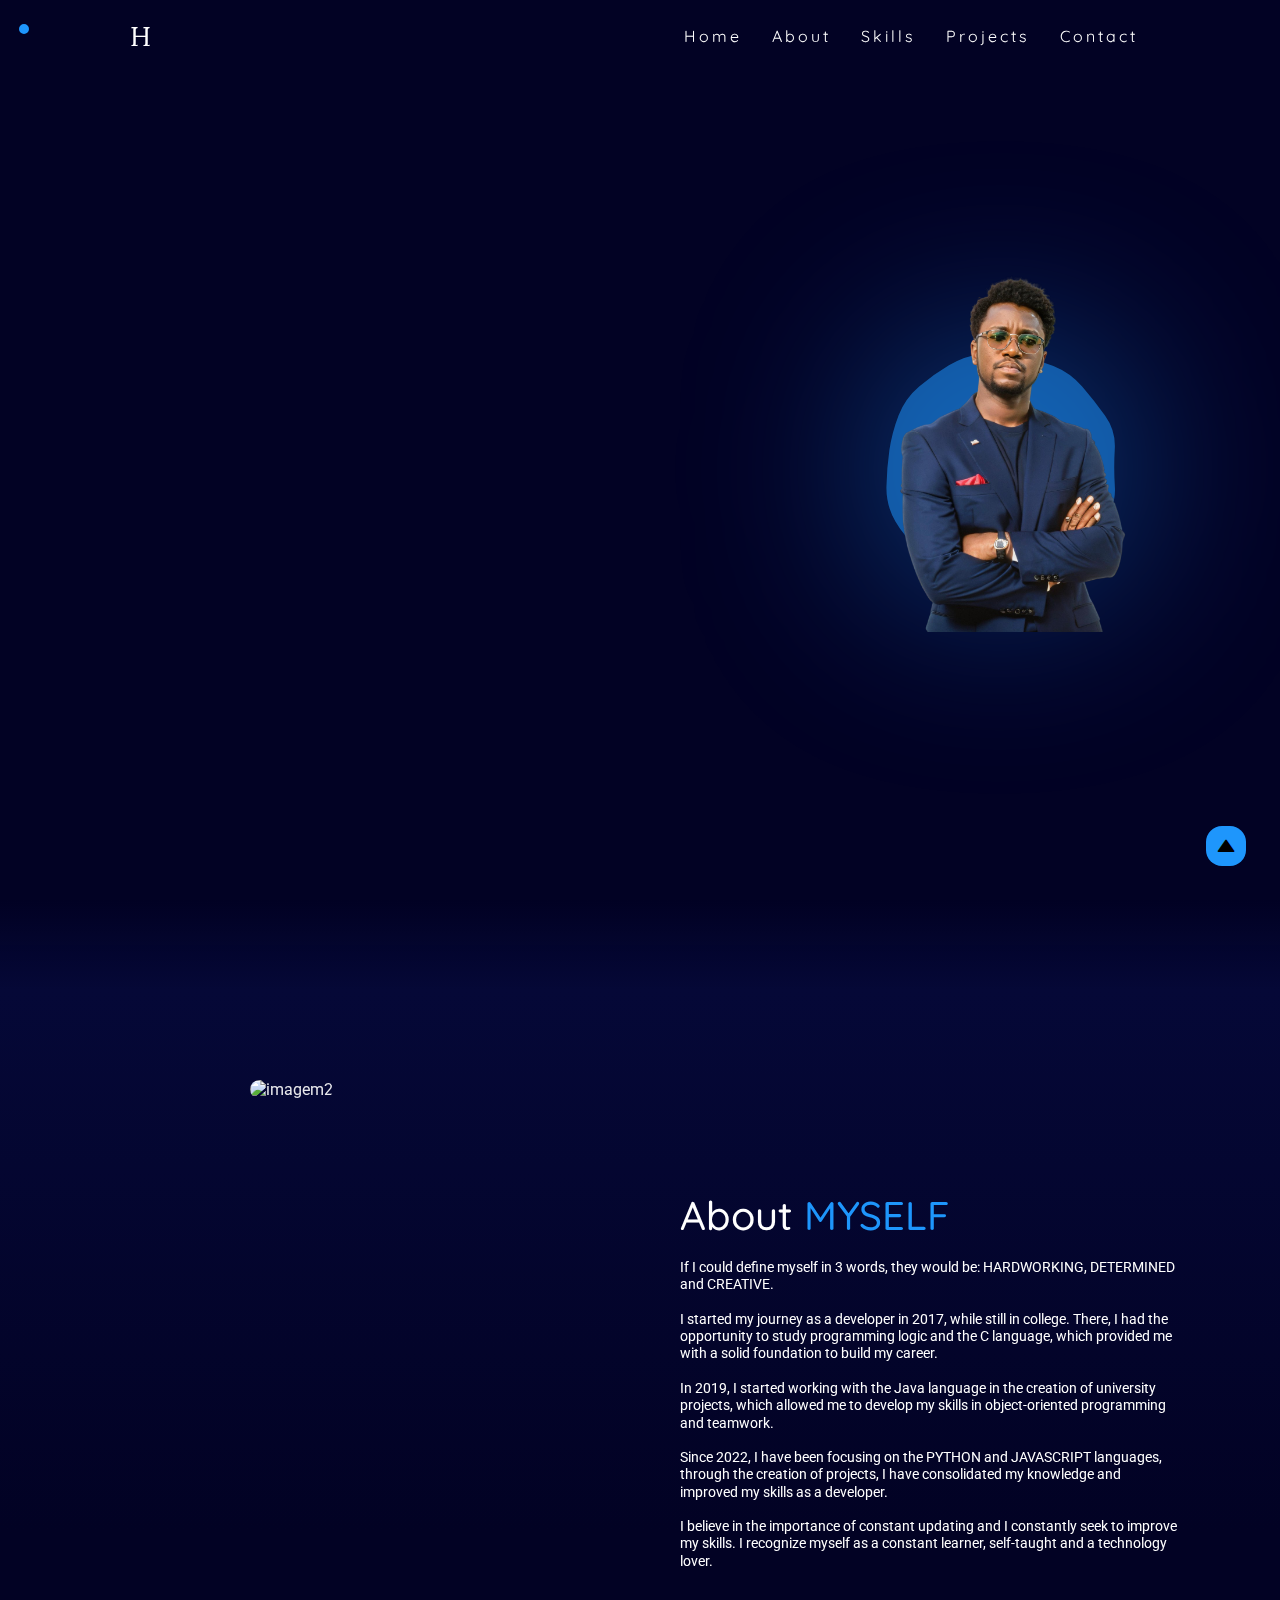
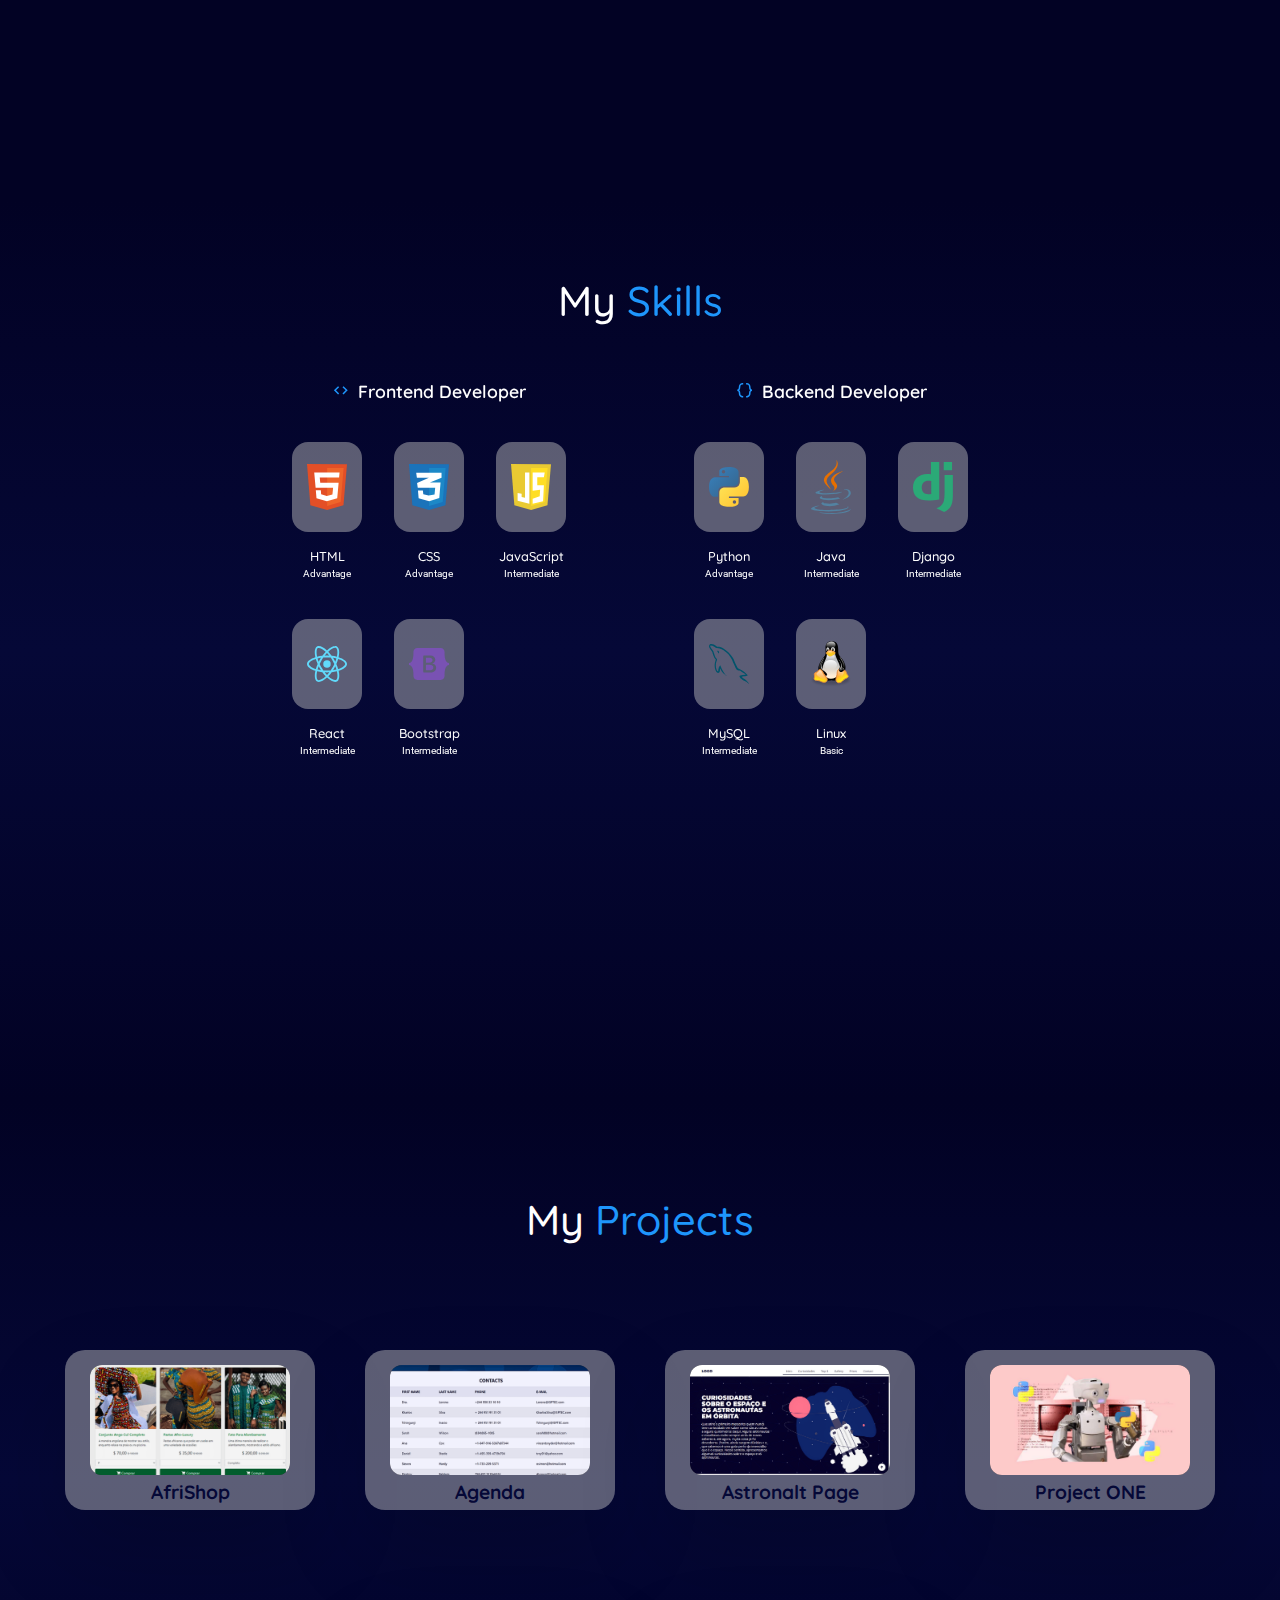
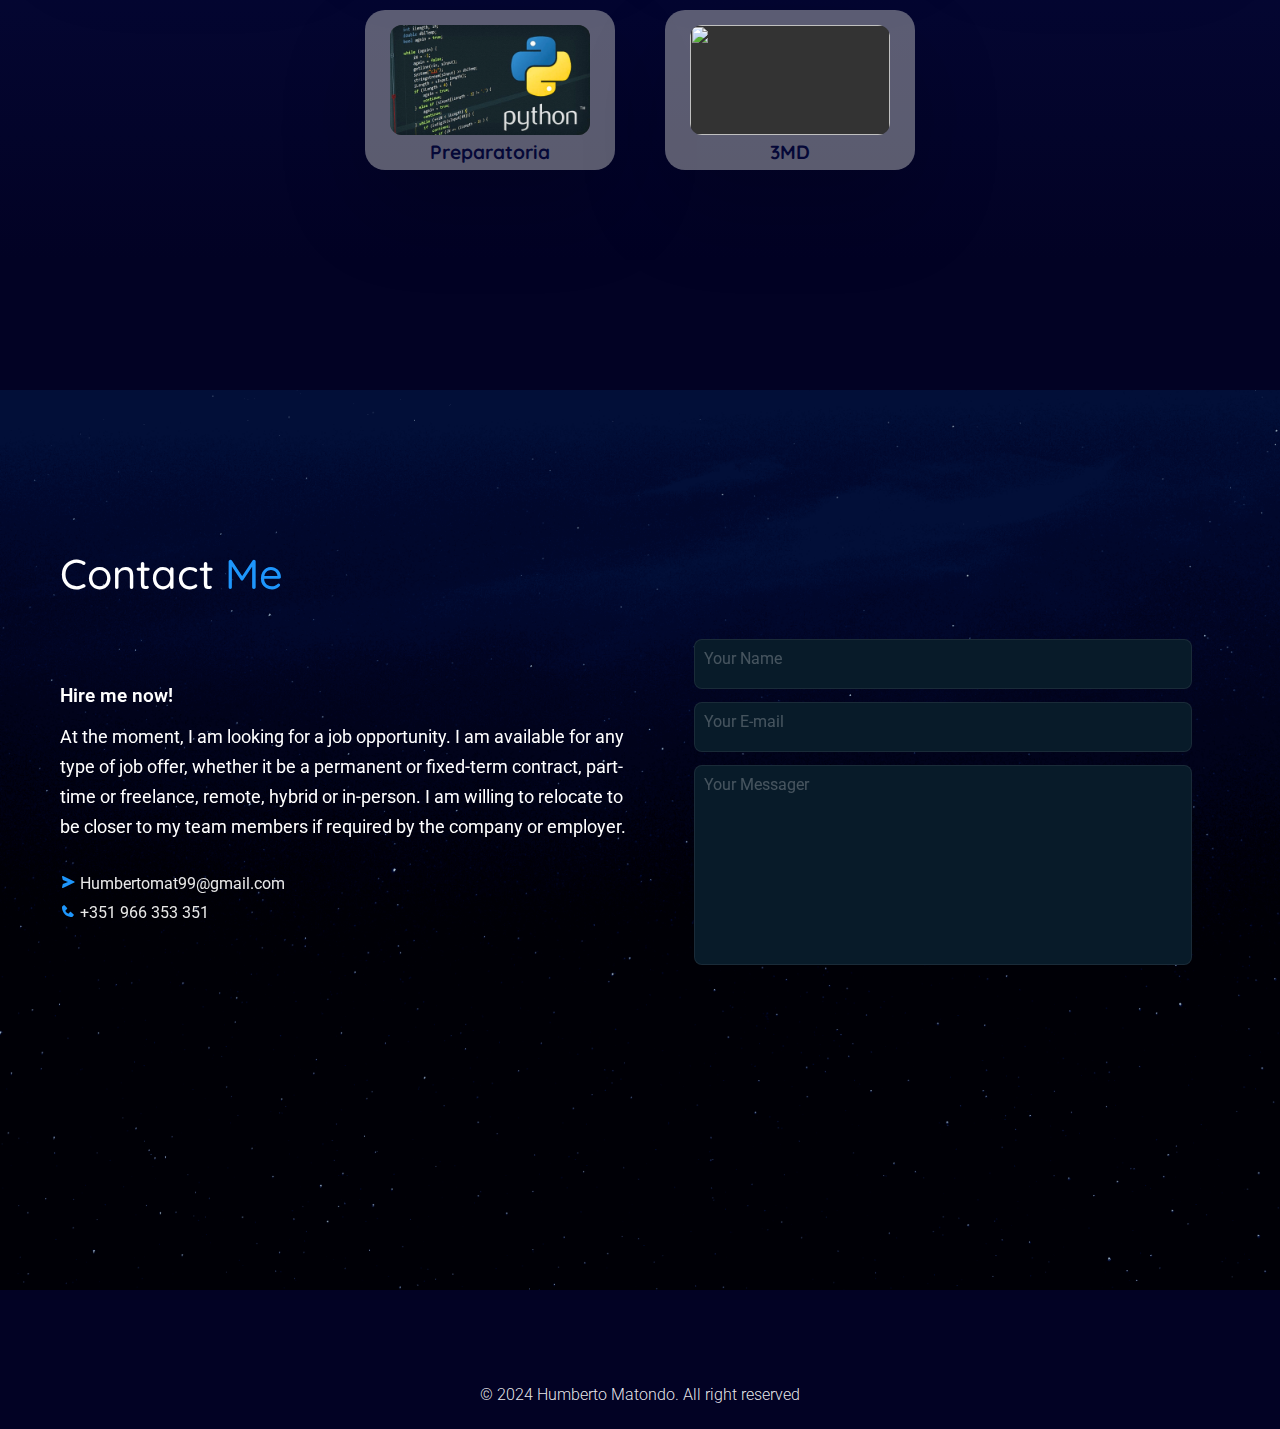
==== commit 674a1b2a: "contact change" ====
--- a/index.html
+++ b/index.html
@@ -348,7 +348,7 @@
             </p>
             <div class="contact-list">
                 <li><i class='bx bxs-send' style="color: #1e96fc ;"></i> Humbertomat99@gmail.com </li>
-                <li><i class='bx bxs-phone' style="color: #1e96fc ;"></i> +244 966 353 351 </li>
+                <li><i class='bx bxs-phone' style="color: #1e96fc ;"></i> +351 966 353 351 </li>
             </div>
             <div class="contact-icons">
                 <a href="https://linkedin.com/in/humberto-matondo/" target="_blank" style="--i:10"><i
